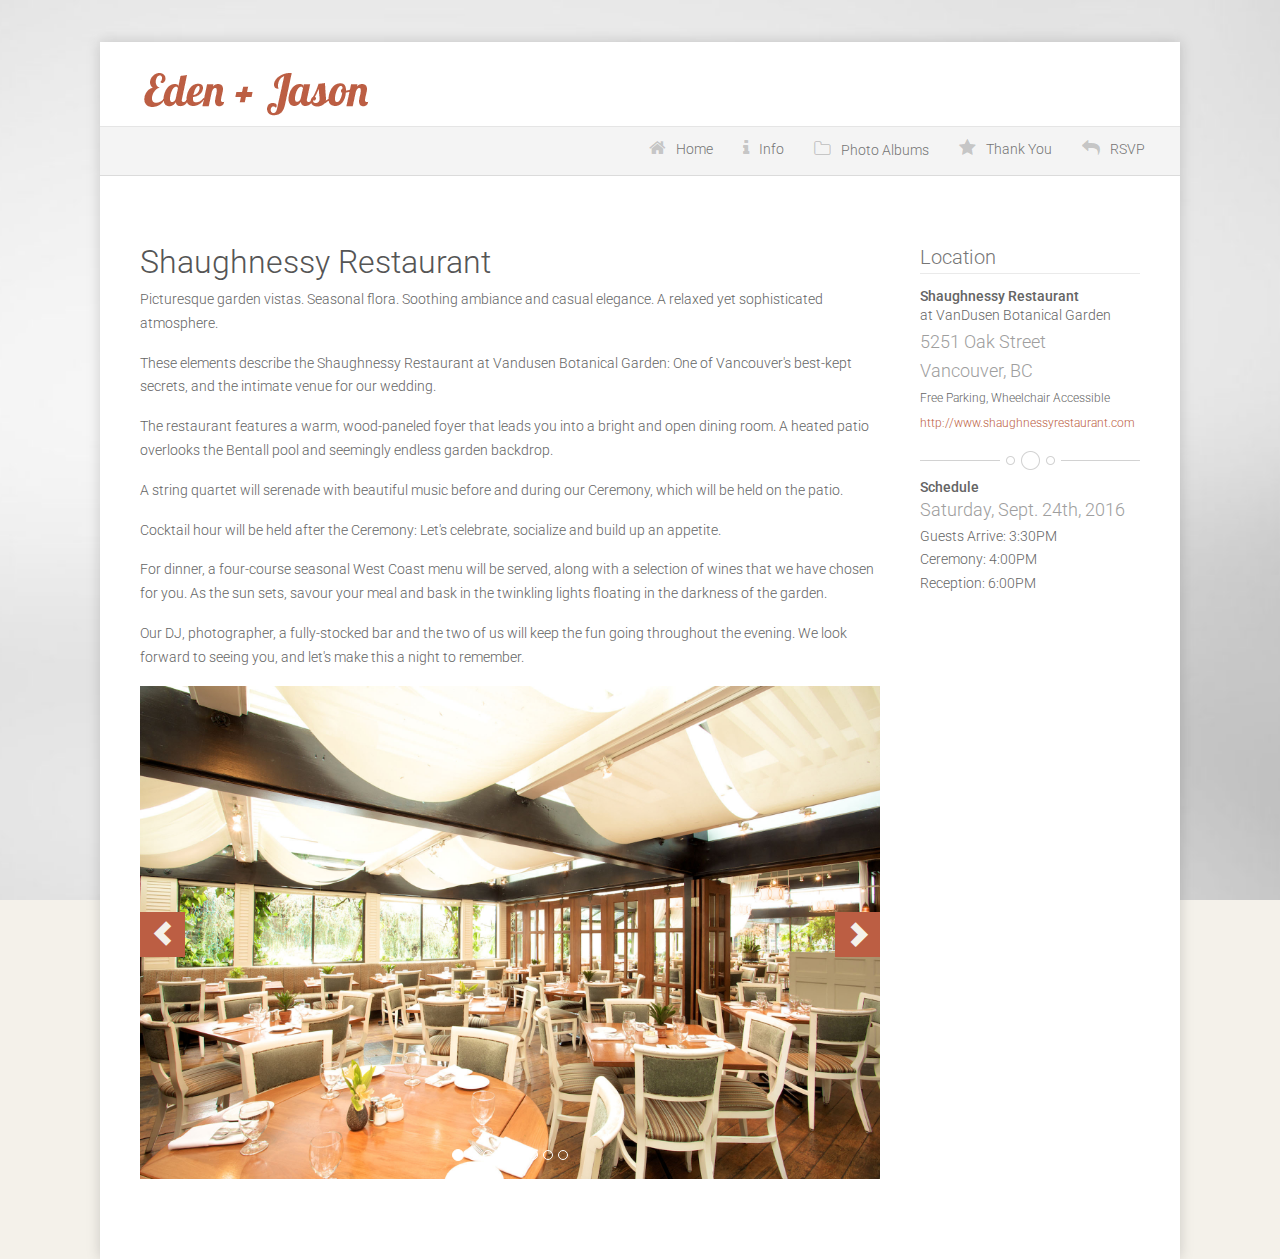
==== info.html @ ebd7670d "fix info slide" ====
<!-- === BEGIN HEADER === -->
<!DOCTYPE html>
<!--[if IE 8]> <html lang="en" class="ie8"> <![endif]-->
<!--[if IE 9]> <html lang="en" class="ie9"> <![endif]-->
<!--[if !IE]><!-->
<html lang="en">
    <!--<![endif]-->
    <head>
        <!-- Title -->
        <title>Eden & Jason's Wedding</title>
        <!-- Meta -->
        <meta http-equiv="content-type" content="text/html; charset=utf-8" />
        <meta name="description" content="">
        <meta name="author" content="">
        <meta name="viewport" content="width=device-width, initial-scale=1, maximum-scale=1" />
        <!-- Favicon -->
        <link href="favicon.ico" rel="shortcut icon">
        <!-- Bootstrap Core CSS -->
        <link rel="stylesheet" href="assets/css/bootstrap.css" rel="stylesheet">
        <!-- Template CSS -->
        <link rel="stylesheet" href="assets/css/animate.css" rel="stylesheet">
        <link rel="stylesheet" href="assets/css/font-awesome.css" rel="stylesheet">
        <link rel="stylesheet" href="assets/css/nexus.css" rel="stylesheet">
        <link rel="stylesheet" href="assets/css/responsive.css" rel="stylesheet">
        <link rel="stylesheet" href="assets/css/custom.css" rel="stylesheet">
        <!-- Google Fonts-->
        <link href="http://fonts.googleapis.com/css?family=Roboto:400,300" rel="stylesheet" type="text/css">
        <link href="http://fonts.googleapis.com/css?family=Open+Sans:400,300" rel="stylesheet" type="text/css">
        <!-- w3 style for info slides -->
        <link rel="stylesheet" href="http://www.w3schools.com/lib/w3.css">
    </head>
    <body>
        <div id="body_bg">
            <div id="pre_header" class="container">
                <div class="row margin-top-10 visible-lg">                    
                </div>
            </div>
            <div class="primary-container-group">
                <!-- Background -->
                <div class="primary-container-background">
                    <div class="primary-container"></div>
                    <div class="clearfix"></div>
                </div>
                <!--End Background -->
                <div class="primary-container">
                    <div id="header" class="container">
                        <div class="row">
                            <!-- Logo -->
                            <div class="logo">
                                <a href="index.html" title="">
                                    <img src="assets/img/logo.png" alt="Logo" />
                                </a>
                            </div>
                            <!-- End Logo -->
                        </div>
                    </div>
                    <!-- Top Menu -->
                    <div id="hornav" class="container no-padding">
                        <div class="row">
                            <div class="col-md-12 no-padding">
                                <div class="pull-right visible-lg">
                                    <ul id="hornavmenu" class="nav navbar-nav">
                                        <li>
                                            <a href="index.html" class="fa-home">Home</a>
                                        </li>
                                        <li>
                                            <a href="info.html" class="fa-info">Info</a>                                            
                                        </li>                                        
                                        <li class="parent">
                                            <span class="fa-folder-o">Photo Albums</span>
                                            <ul>
                                                <li>
                                                    <a href="paris.html">Paris</a>
                                                </li>
                                                <li>
                                                    <a href="porto.html">Porteau Cove</a>
                                                </li>
                                            </ul>                                 
                                        <li> 
                                        <li>
                                            <a href="thankyou.html" class="fa-star">Thank You</a>
                                        </li>
                                        <li>
                                            <a href="#" class="fa-mail-reply">RSVP</a>
                                        </li>
                                    </ul>
                                </div>
                            </div>
                        </div>
                    </div>
                    <!-- End Top Menu -->
                    <!-- === END HEADER === -->
            <!-- === BEGIN FOOTER === -->
            <div id="base">
                <div class="container padding-vert-30 margin-top-40">
                    <div class="row">
                        <!-- Main Text -->
                        <div class="col-md-9">
                            <h2>Shaughnessy Restaurant</h2>
                            <p>Picturesque garden vistas. Seasonal flora. Soothing ambiance and casual elegance. A relaxed yet sophisticated atmosphere.</p>
                            <p>These elements describe the Shaughnessy Restaurant at Vandusen Botanical Garden: One of Vancouver's best-kept secrets, and the intimate venue for our wedding.</p>
                            <p>The restaurant features a warm, wood-paneled foyer that leads you into a bright and open dining room. A heated patio overlooks the Bentall pool and seemingly endless garden backdrop.</p>
                            <p>A string quartet will serenade with beautiful music before and during our Ceremony, which will be held on the patio.</p>
                            <p>Cocktail hour will be held after the Ceremony: Let's celebrate, socialize and build up an appetite.</p>
                            <p>For dinner, a four-course seasonal West Coast menu will be served, along with a selection of wines that we have chosen for you. As the sun sets, savour your meal and bask in the twinkling lights floating in the darkness of the garden.</p>
                            <p>Our DJ, photographer, a fully-stocked bar and the two of us will keep the fun going throughout the evening. We look forward to seeing you, and let's make this a night to remember.</p>
                            <div id="carousel-example" class="carousel slide" data-ride="carousel">
                                    <!-- Carousel Indicators -->
                                    <ol class="carousel-indicators">
                                        <li data-target="#carousel-example" data-slide-to="0" class="active"></li>
                                        <li data-target="#carousel-example" data-slide-to="1"></li>
                                        <li data-target="#carousel-example" data-slide-to="2"></li>
                                        <li data-target="#carousel-example" data-slide-to="3"></li>
                                        <li data-target="#carousel-example" data-slide-to="4"></li>
                                        <li data-target="#carousel-example" data-slide-to="5"></li>
                                        <li data-target="#carousel-example" data-slide-to="6"></li>
                                        <li data-target="#carousel-example" data-slide-to="7"></li>
                                    </ol>
                                    <div class="clearfix"></div>
                                    <!-- End Carousel Indicators -->
                                    <!-- Carousel Images -->
                                    <div class="carousel-inner">
                                        <div class="item active">
                                            <img src="assets/img/info/info1.jpg">
                                        </div>
                                        <div class="item">
                                            <img src="assets/img/info/info2.jpg">
                                        </div>
                                        <div class="item">
                                            <img src="assets/img/info/info3.jpg">
                                        </div>
                                        <div class="item">
                                            <img src="assets/img/info/info4.jpg">
                                        </div>
                                        <div class="item">
                                            <img src="assets/img/info/info5.jpg">
                                        </div>
                                        <div class="item">
                                            <img src="assets/img/info/info6.jpg">
                                        </div>
                                        <div class="item">
                                            <img src="assets/img/info/info7.jpg">
                                        </div>
                                        <div class="item">
                                            <img src="assets/img/info/info8.jpg">
                                        </div>
                                    <!-- End Carousel Images -->
                                    </div>
                                    <!-- Carousel Controls -->
                                    <a class="left carousel-control" href="#carousel-example" data-slide="prev">
                                        <span class="glyphicon glyphicon-chevron-left"></span>
                                    </a>
                                    <a class="right carousel-control" href="#carousel-example" data-slide="next">
                                        <span class="glyphicon glyphicon-chevron-right"></span>
                                    </a>
                                    <!-- End Carousel Controls -->
                                </div>
                                <!-- End Carousel Slideshow -->                                                                                 
                        </div>
                        <!-- End Main Text -->
                        <!-- Side Column -->
                        <div class="col-md-3">
                            <h3 class="title">Location</h3>
                            <h6 style="margin: 0;">Shaughnessy Restaurant</h6>at VanDusen Botanical Garden
                            <h4 style="margin: 0;">5251 Oak Street<br>Vancouver, BC</h4>
                            <p>
                                <small>Free Parking, Wheelchair Accessible<br><a href="http://www.shaughnessyrestaurant.com">http://www.shaughnessyrestaurant.com</a></small>
                            </p>
                            <hr>
                            <h6 style="margin: 0;">Schedule</h6>
                            <h4 style="margin: 0;">Saturday, Sept. 24th, 2016</h4>
                            <p>
                                Guests Arrive: 3:30PM<BR>Ceremony: 4:00PM<BR>Reception: 6:00PM
                            </p>                                 
                        </div>
                        <!-- End Side Column -->
                        <div class="clearfix"></div>
                    </div>
                </div>
            </div>
            <!-- Footer Menu -->
            <div id="footer">
                <div class="container">
                </div>
            </div>
            <!-- End Footer Menu -->
            <!-- JS -->
            <script type="text/javascript" src="assets/js/jquery.min.js" type="text/javascript"></script>
            <script type="text/javascript" src="assets/js/bootstrap.min.js" type="text/javascript"></script>
            <script type="text/javascript" src="assets/js/scripts.js"></script>
            <!-- Isotope - Portfolio Sorting -->
            <script type="text/javascript" src="assets/js/jquery.isotope.js" type="text/javascript"></script>
            <!-- Mobile Menu - Slicknav -->
            <script type="text/javascript" src="assets/js/jquery.slicknav.js" type="text/javascript"></script>
            <!-- Animate on Scroll-->
            <script type="text/javascript" src="assets/js/jquery.visible.js" charset="utf-8"></script>
            <!-- Sticky Div -->
            <script type="text/javascript" src="assets/js/jquery.sticky.js" charset="utf-8"></script>
            <!-- Slimbox2-->
            <script type="text/javascript" src="assets/js/slimbox2.js" charset="utf-8"></script>
            <!-- Modernizr -->
            <script src="assets/js/modernizr.custom.js" type="text/javascript"></script>
            <!-- End JS -->
    </body>
</html>
<!-- === END FOOTER === -->
---- assets/css/nexus.css ----
/**
* @template:  Virtuoso

TABLE OF CONTENTS

	- Basic
	- Header
	- Footer
	- Miscellaneous
	- Utility Classes
	- Typography
	- Top Menu - Hornav
	- Sidebar Menu
	- Mobile Menu
	- Blockquotes
	- Font Awesome
	- Glyphicons
	- Portfolio
	- Testimonials
	- Accordions
	- Tabs
	- Progress Bars 
	- Panels
	- Social Icons
	- Carousel
	- Thumbs Gallery
	- Blog
	- Pages

*/
/*-----------------------------------------------------------------------------------*/
/* Basic */
/*-----------------------------------------------------------------------------------*/
html {
  overflow-y: scroll;
}
body {
  line-height: 1.7em;
  font-family: Roboto;
  font-size: 14px;
  font-weight: 300;
  background-color: #9e4f38;
  background-color: #F4F1EA;
  color: #656565;
}
#body_bg {
  background-attachment: fixed;
  background-clip: border-box;
  background-color: rgba(0, 0, 0, 0);
  background-image: url("../img/sample_bg.jpg");
  background-origin: padding-box;
  background-position: 50% 0;
  background-repeat: no-repeat;
  background-size: cover !important;
  position: relative;
}
.primary-container-background .primary-container {
  width: 1080px;
}
.container {
  max-width: 1080px;
  padding-left: 40px;
  padding-right: 40px;
  width: 100%;
}
.container.no-padding {
  padding-left: 20px !important;
  padding-right: 20px !important;
}
.primary-container-background .primary-container {
  background: #ffffff;
  height: 100%;
  position: relative;
  margin: 0 auto;
  -moz-box-shadow: 0 0 13px rgba(0, 0, 0, 0.17);
  -webkit-box-shadow: 0 0 13px rgba(0, 0, 0, 0.17);
  box-shadow: 0 0 13px rgba(0, 0, 0, 0.17);
}
.primary-container-background {
  height: 100%;
  position: absolute;
  width: 100%;
}
.primary-container {
  position: relative;
  height: 100%;
}
.primary-container-group {
  position: relative;
}
#container_hornav {
  position: relative;
  top: 0px;
}
#container_slideshow {
  overflow: hidden;
  z-index: 0;
}
#container_spacer1 {
  height: 60px;
}
#container_spacer3 {
  height: 40px;
}
.is-sticky #header,
.is-sticky #hornav {
  left: 50%;
  margin-left: -540px;
  z-index: 20;
}
.is-sticky #header {
  z-index: 21;
}
.is-sticky ul.social-icons {
  margin-top: 29px;
}
/*-----------------------------------------------------------------------------------*/
/* Header */
/*-----------------------------------------------------------------------------------*/
#pre_header {
  height: 42px;
  color: rgba(0, 0, 0, 0.3);
  font-size: 0.8em;
}
#header {
  position: relative;
  height: 125px;
}
#header.container {
  background-color: #ffffff;
  border-bottom: 1px solid rgba(0, 0, 0, 0.1);
  height: 85px;
  position: relative;
}
/* Logo */
.logo {
  position: absolute;
}
.logo a {
  left: 15px;
  top: 30px;
  display: block;
  position: relative;
  z-index: 20;
}
p.site-slogan {
  color: #b1a5bd;
  font-size: 11px;
  letter-spacing: 8px;
  margin: 0;
  padding: 0;
  right: 15px;
  text-align: right;
  top: 68px;
  position: absolute;
  z-index: 20;
  white-space: nowrap;
}
#hornav {
  background-color: #f4f4f4;
  border-bottom: 1px solid rgba(0, 0, 0, 0.1);
  height: 49px;
}
/*-----------------------------------------------------------------------------------*/
/* Footer */
/*-----------------------------------------------------------------------------------*/
#base {
  overflow: hidden;
}
#base .container {
  background-color: #ffffff;
}
#base li a {
  text-shadow: none;
}
#base h3 {
  text-shadow: none;
  opacity: 0.8;
}
/* Footer Menu */
#footer {
  color: #444;
  color: rgba(0, 0, 0, 0.5);
  padding-top: 25px;
  padding-bottom: 25px;
}
#footermenu ul {
  margin: 0;
}
#footermenu ul li {
  border-right: 1px solid rgba(0, 0, 0, 0.1);
  padding-left: 10px;
  padding-right: 10px;
}
#footermenu ul li:last-child {
  border: none;
}
#footermenu ul li a {
  color: #444;
  color: rgba(0, 0, 0, 0.6);
  font-size: 14px;
}
#footermenu ul li a:hover {
  color: #ffffff;
}
/* Copyright */
#copyright p {
  padding: 0;
  margin: 0;
}
/*-----------------------------------------------------------------------------------*/
/* Miscellaneous */
/*-----------------------------------------------------------------------------------*/
.visible {
  opacity: 1 !important;
}
.animatebox {
  background: #cccccc;
  background: rgba(0, 0, 0, 0.05);
  border: 1px solid #dddddd;
  border: 1px solid rgba(0, 0, 0, 0.2);
  box-shadow: 1px 1px 5px rgba(0, 0, 0, 0.2);
  font-size: 22px;
  font-weight: 300;
  margin: 30px auto 60px;
  padding: 80px 0;
  text-align: center;
  max-width: 500px;
  width: 100%;
  color: #888 !important;
}
h1.logo-text a {
  display: inline;
}
.logo a {
  display: inline !important;
  width: auto !important;
}
/*-----------------------------------------------------------------------------------*/
/* Utility Classes */
/*-----------------------------------------------------------------------------------*/
.color-default {
  color: #555555;
}
.color-default[class^="fa-"]:before,
.color-default[class*=" fa-"]:before {
  color: #555555;
}
.color-gray {
  color: #555555;
}
.color-gray[class^="fa-"]:before,
.color-gray[class*=" fa-"]:before {
  color: #555555;
}
.color-gray-light {
  color: #b3b3b3;
}
.color-gray-light[class^="fa-"]:before,
.color-gray-light[class*=" fa-"]:before {
  color: #b3b3b3;
}
.color-gray-lighter {
  color: #ebebeb;
}
.color-gray-lighter[class^="fa-"]:before,
.color-gray-lighter[class*=" fa-"]:before {
  color: #ebebeb;
}
.color-primary {
  color: #bc5e43;
}
.color-primary[class^="fa-"]:before,
.color-primary[class*=" fa-"]:before {
  color: #bc5e43;
}
.color-red {
  color: #8b2626;
}
.color-red[class^="fa-"]:before,
.color-red[class*=" fa-"]:before {
  color: #8b2626;
}
.color-blue {
  color: #43668c;
}
.color-blue[class^="fa-"]:before,
.color-blue[class*=" fa-"]:before {
  color: #43668c;
}
.color-green {
  color: #649f2b;
}
.color-green[class^="fa-"]:before,
.color-green[class*=" fa-"]:before {
  color: #649f2b;
}
.color-aqua {
  color: #86b998;
}
.color-aqua[class^="fa-"]:before,
.color-aqua[class*=" fa-"]:before {
  color: #86b998;
}
.color-yellow {
  color: #d0b426;
}
.color-yellow[class^="fa-"]:before,
.color-yellow[class*=" fa-"]:before {
  color: #d0b426;
}
.color-brown {
  color: #6f6f55;
}
.color-brown[class^="fa-"]:before,
.color-brown[class*=" fa-"]:before {
  color: #6f6f55;
}
.color-violet {
  color: #8270a4;
}
.color-violet[class^="fa-"]:before,
.color-violet[class*=" fa-"]:before {
  color: #8270a4;
}
.color-orange {
  color: #ae6926;
}
.color-orange[class^="fa-"]:before,
.color-orange[class*=" fa-"]:before {
  color: #ae6926;
}
.padding-horiz-10 {
  padding-left: 10px;
  padding-right: 10px;
}
.padding-horiz-20 {
  padding-left: 20px;
  padding-right: 20px;
}
.padding-horiz-30 {
  padding-left: 30px;
  padding-right: 30px;
}
.padding-horiz-40 {
  padding-left: 40px;
  padding-right: 40px;
}
.padding-horiz-50 {
  padding-left: 50px;
  padding-right: 50px;
}
.padding-horiz-60 {
  padding-left: 60px;
  padding-right: 60px;
}
.padding-vert-10 {
  padding-top: 10px;
  padding-bottom: 10px;
}
.padding-vert-20 {
  padding-top: 20px;
  padding-bottom: 20px;
}
.padding-vert-30 {
  padding-top: 30px;
  padding-bottom: 30px;
}
.padding-vert-40 {
  padding-top: 40px;
  padding-bottom: 40px;
}
.padding-vert-50 {
  padding-top: 50px;
  padding-bottom: 50px;
}
.padding-vert-60 {
  padding-top: 60px;
  padding-bottom: 60px;
}
.margin-horiz-10 {
  margin-left: 10px;
  margin-right: 10px;
}
.margin-horiz-20 {
  margin-left: 20px;
  margin-right: 20px;
}
.margin-horiz-30 {
  margin-left: 30px;
  margin-right: 30px;
}
.margin-horiz-40 {
  margin-left: 40px;
  margin-right: 40px;
}
.margin-horiz-50 {
  margin-left: 50px;
  margin-right: 50px;
}
.margin-horiz-60 {
  margin-left: 60px;
  margin-right: 60px;
}
.margin-vert-10 {
  margin-top: 10px;
  margin-bottom: 10px;
}
.margin-vert-20 {
  margin-top: 20px;
  margin-bottom: 20px;
}
.margin-vert-30 {
  margin-top: 30px;
  margin-bottom: 30px;
}
.margin-vert-40 {
  margin-top: 40px;
  margin-bottom: 40px;
}
.margin-vert-50 {
  margin-top: 50px;
  margin-bottom: 50px;
}
.margin-vert-60 {
  margin-top: 60px;
  margin-bottom: 60px;
}
.no-padding {
  padding: 0 !important;
}
.no-margin {
  margin: 0 !important;
}
.margin-top-0 {
  margin-top: 0;
}
.margin-top-5 {
  margin-top: 5px;
}
.margin-top-10 {
  margin-top: 10px;
}
.margin-top-15 {
  margin-top: 15px;
}
.margin-top-20 {
  margin-top: 20px;
}
.margin-top-30 {
  margin-top: 30px;
}
.margin-top-40 {
  margin-top: 40px;
}
.margin-top-50 {
  margin-top: 50px;
}
.margin-top-60 {
  margin-top: 60px;
}
.margin-bottom-0 {
  margin-bottom: 0;
}
.margin-bottom-5 {
  margin-bottom: 5px;
}
.margin-bottom-10 {
  margin-bottom: 10px;
}
.margin-bottom-15 {
  margin-bottom: 15px;
}
.margin-bottom-20 {
  margin-bottom: 20px;
}
.margin-bottom-30 {
  margin-bottom: 30px;
}
.margin-bottom-40 {
  margin-bottom: 40px;
}
.margin-bottom-50 {
  margin-bottom: 50px;
}
.margin-bottom-60 {
  margin-bottom: 60px;
}
.padding-top-0 {
  padding-top: 0;
}
.padding-top-5 {
  padding-top: 5px;
}
.padding-top-10 {
  padding-top: 10px;
}
.padding-top-15 {
  padding-top: 15px;
}
.padding-top-20 {
  padding-top: 20px;
}
.padding-top-30 {
  padding-top: 30px;
}
.padding-top-40 {
  padding-top: 40px;
}
.padding-top-50 {
  padding-top: 50px;
}
.padding-top-60 {
  padding-top: 60px;
}
.padding-bottom-0 {
  padding-bottom: 0;
}
.padding-bottom-5 {
  padding-bottom: 5px;
}
.padding-bottom-10 {
  padding-bottom: 10px;
}
.padding-bottom-15 {
  padding-bottom: 15px;
}
.padding-bottom-20 {
  padding-bottom: 20px;
}
.padding-bottom-30 {
  padding-bottom: 30px;
}
.padding-bottom-40 {
  padding-bottom: 40px;
}
.padding-bottom-50 {
  padding-bottom: 50px;
}
.padding-bottom-60 {
  padding-bottom: 60px;
}
.row-no-margin {
  margin-left: -40px;
  margin-right: -40px;
}
/* Background Colors */
.background-gray-darker {
  background-color: #222222;
}
.background-gray-dark {
  background-color: #333333;
}
.background-gray {
  background-color: #555555;
}
.background-gray-light {
  background-color: #b3b3b3;
}
.background-gray-lighter {
  background-color: #ebebeb;
}
/* Button Colors */
.btn {
  border-radius: 0px;
}
.btn-default {
  background-color: rgba(0, 0, 0, 0.043);
  border: 1px solid rgba(0, 0, 0, 0.15);
  border-radius: 0px;
  box-shadow: 0 0 5px 0 rgba(0, 0, 0, 0.05) inset;
  margin: 0;
}
.btn-green {
  background-color: #658538 !important;
  background-repeat: repeat-x;
  filter: progid:DXImageTransform.Microsoft.gradient(startColorstr="#759a40", endColorstr="#648537");
  background-image: -khtml-gradient(linear, left top, left bottom, from(#759a40), to(#648537));
  background-image: -moz-linear-gradient(top, #759a40, #648537);
  background-image: -ms-linear-gradient(top, #759a40, #648537);
  background-image: -webkit-gradient(linear, left top, left bottom, color-stop(0%, #759a40), color-stop(100%, #648537));
  background-image: -webkit-linear-gradient(top, #759a40, #648537);
  background-image: -o-linear-gradient(top, #759a40, #648537);
  background-image: linear-gradient(#759a40, #648537);
  border-color: #648537 #648537 #618035;
  color: #fff !important;
  text-shadow: 0 -1px 0 rgba(0, 0, 0, 0.09);
  -webkit-font-smoothing: antialiased;
}
.btn-bronze {
  background-color: #856f38 !important;
  background-repeat: repeat-x;
  filter: progid:DXImageTransform.Microsoft.gradient(startColorstr="#9a8140", endColorstr="#856f37");
  background-image: -khtml-gradient(linear, left top, left bottom, from(#9a8140), to(#856f37));
  background-image: -moz-linear-gradient(top, #9a8140, #856f37);
  background-image: -ms-linear-gradient(top, #9a8140, #856f37);
  background-image: -webkit-gradient(linear, left top, left bottom, color-stop(0%, #9a8140), color-stop(100%, #856f37));
  background-image: -webkit-linear-gradient(top, #9a8140, #856f37);
  background-image: -o-linear-gradient(top, #9a8140, #856f37);
  background-image: linear-gradient(#9a8140, #856f37);
  border-color: #856f37 #856f37 #806b35;
  color: #fff !important;
  text-shadow: 0 -1px 0 rgba(0, 0, 0, 0.09);
  -webkit-font-smoothing: antialiased;
}
.btn-red {
  background-color: #853838 !important;
  background-repeat: repeat-x;
  filter: progid:DXImageTransform.Microsoft.gradient(startColorstr="#9a4040", endColorstr="#853737");
  background-image: -khtml-gradient(linear, left top, left bottom, from(#9a4040), to(#853737));
  background-image: -moz-linear-gradient(top, #9a4040, #853737);
  background-image: -ms-linear-gradient(top, #9a4040, #853737);
  background-image: -webkit-gradient(linear, left top, left bottom, color-stop(0%, #9a4040), color-stop(100%, #853737));
  background-image: -webkit-linear-gradient(top, #9a4040, #853737);
  background-image: -o-linear-gradient(top, #9a4040, #853737);
  background-image: linear-gradient(#9a4040, #853737);
  border-color: #853737 #853737 #803535;
  color: #fff !important;
  text-shadow: 0 -1px 0 rgba(0, 0, 0, 0.09);
  -webkit-font-smoothing: antialiased;
}
.btn-violet {
  background-color: #813885 !important;
  background-repeat: repeat-x;
  filter: progid:DXImageTransform.Microsoft.gradient(startColorstr="#96409a", endColorstr="#813785");
  background-image: -khtml-gradient(linear, left top, left bottom, from(#96409a), to(#813785));
  background-image: -moz-linear-gradient(top, #96409a, #813785);
  background-image: -ms-linear-gradient(top, #96409a, #813785);
  background-image: -webkit-gradient(linear, left top, left bottom, color-stop(0%, #96409a), color-stop(100%, #813785));
  background-image: -webkit-linear-gradient(top, #96409a, #813785);
  background-image: -o-linear-gradient(top, #96409a, #813785);
  background-image: linear-gradient(#96409a, #813785);
  border-color: #813785 #813785 #7c3580;
  color: #fff !important;
  text-shadow: 0 -1px 0 rgba(0, 0, 0, 0.09);
  -webkit-font-smoothing: antialiased;
}
.btn-blue {
  background-color: #386685 !important;
  background-repeat: repeat-x;
  filter: progid:DXImageTransform.Microsoft.gradient(startColorstr="#40769a", endColorstr="#376685");
  background-image: -khtml-gradient(linear, left top, left bottom, from(#40769a), to(#376685));
  background-image: -moz-linear-gradient(top, #40769a, #376685);
  background-image: -ms-linear-gradient(top, #40769a, #376685);
  background-image: -webkit-gradient(linear, left top, left bottom, color-stop(0%, #40769a), color-stop(100%, #376685));
  background-image: -webkit-linear-gradient(top, #40769a, #376685);
  background-image: -o-linear-gradient(top, #40769a, #376685);
  background-image: linear-gradient(#40769a, #376685);
  border-color: #376685 #376685 #356280;
  color: #fff !important;
  text-shadow: 0 -1px 0 rgba(0, 0, 0, 0.09);
  -webkit-font-smoothing: antialiased;
}
.btn-aqua {
  background-color: #388582 !important;
  background-repeat: repeat-x;
  filter: progid:DXImageTransform.Microsoft.gradient(startColorstr="#409a97", endColorstr="#378582");
  background-image: -khtml-gradient(linear, left top, left bottom, from(#409a97), to(#378582));
  background-image: -moz-linear-gradient(top, #409a97, #378582);
  background-image: -ms-linear-gradient(top, #409a97, #378582);
  background-image: -webkit-gradient(linear, left top, left bottom, color-stop(0%, #409a97), color-stop(100%, #378582));
  background-image: -webkit-linear-gradient(top, #409a97, #378582);
  background-image: -o-linear-gradient(top, #409a97, #378582);
  background-image: linear-gradient(#409a97, #378582);
  border-color: #378582 #378582 #35807d;
  color: #fff !important;
  text-shadow: 0 -1px 0 rgba(0, 0, 0, 0.09);
  -webkit-font-smoothing: antialiased;
}
/*-----------------------------------------------------------------------------------*/
/* Top Menu - Hornav */
/*-----------------------------------------------------------------------------------*/
#hornav {
  position: relative;
  padding-top: 0px;
  padding-right: 0px;
}
#hornav ul {
  padding: 0 10px 0;
}
#hornav ul > li {
  margin: 0px 5px;
}
#hornav ul > li > a,
#hornav ul > li > span {
  color: #747474;
  font-family: 'Roboto', sans-serif;
  font-size: 14px;
  font-weight: 300;
  letter-spacing: 0;
  margin: 0;
  padding: 12px 10px 12px;
  border-radius: 0px;
  display: block;
}
#hornav ul > li > a:hover,
#hornav ul > li > span:hover,
#hornav ul > li > a:active,
#hornav ul > li > span:active,
#hornav ul > li > a.current,
#hornav ul > li > span.current {
  background: none;
}
/* Dropdown Menu */
#hornav ul ul {
  background: #f2f2f2;
  border-radius: 5px;
  border: 1px solid #dddddd;
  position: relative;
  -webkit-box-shadow: 0 0 4px rgba(0, 0, 0, 0.2);
  -moz-box-shadow: 0 0 4px rgba(0, 0, 0, 0.2);
  -ms-box-shadow: 0 0 4px rgba(0, 0, 0, 0.2);
  -o-box-shadow: 0 0 4px rgba(0, 0, 0, 0.2);
  box-shadow: 0 0 4px rgba(0, 0, 0, 0.2);
  display: block;
  list-style: none;
  margin: 0px;
  padding: 5px 0 !important;
  min-width: 200px;
  z-index: 20;
}
#hornav ul ul li {
  min-height: 22px;
  float: none;
  position: relative;
  margin: 0;
}
#hornav ul ul li a,
#hornav ul ul li span {
  background-color: transparent;
  box-shadow: none;
  display: block;
  padding: 6px 15px;
  color: #555555 !important;
  text-transform: none;
  border-top: 1px solid rgba(0, 0, 0, 0.05);
}
#hornav ul ul:before {
  background: transparent url('../img/menu_arrow.png') no-repeat 0 0;
  content: "";
  display: block;
  height: 10px;
  left: 26px;
  position: absolute;
  top: -10px;
  width: 14px;
}
#hornav ul ul li:first-child a {
  border: none;
}
#hornav ul ul li a:active,
#hornav ul ul li a:focus,
#hornav ul ul li a:hover {
  text-decoration: none;
  background-color: rgba(0, 0, 0, 0.05);
}
#hornav ul ul li:hover a {
  text-decoration: none;
}
#hornav ul ul ul:before {
  display: none;
}
#hornav li ul,
#hornav li ul li ul {
  position: absolute;
  height: auto;
  min-width: 200px;
  opacity: 0;
  visibility: hidden;
  transition: all 240ms linear;
  -o-transition: all 240ms linear;
  -ms-transition: all 240ms linear;
  -moz-transition: all 240ms linear;
  -webkit-transition: all 240ms linear;
  top: 70px;
  z-index: 1000;
}
#hornav li:hover > ul,
#hornav li ul li:hover > ul {
  display: block;
  opacity: 1;
  visibility: visible;
  top: 50px;
}
#hornav li ul li ul {
  left: 220px;
  top: 0;
}
#hornav li ul li:hover > ul {
  top: 0px;
  left: 200px;
}
#hornav ul ul .parent:after {
  top: 10px;
  right: 15px;
  color: #777;
  font-size: 14px;
  content: "\f105";
  position: absolute;
  font-weight: normal;
  display: inline-block;
  font-family: FontAwesome;
}
/*-----------------------------------------------------------------------------------*/
/* Sidebar Menu */
/*-----------------------------------------------------------------------------------*/
.sidebar-nav {
  border-radius: 5px;
  border: 1px solid rgba(0, 0, 0, 0.1);
}
.sidebar-nav li {
  padding: 0;
  /*Sidebar Sub Navigation*/
}
.sidebar-nav li a {
  background: #f4f4f4;
  border-bottom: 1px solid #d8d8d8;
  display: block;
  padding: 10px 20px;
  outline: none;
  color: #bc5e43;
  font-size: 16px;
  font-weight: 300;
}
.sidebar-nav li a:hover {
  text-decoration: none;
}
.sidebar-nav li ul {
  background: #fff;
  padding: 0;
  margin: 0;
  list-style: none;
}
.sidebar-nav li ul a {
  background: #fff;
  color: #555555;
  font-size: 12px;
  border-bottom: solid 1px #d8d8d8;
  padding: 5px 23px;
}
.sidebar-nav ul li:hover a,
.sidebar-nav ul li.active a {
  color: #bc5e43;
}
.sidebar-nav > li:last-child a {
  border: none;
}
/*Sidebar Badges*/
.list-group-item li > .badge {
  float: right;
}
.sidebar-nav span.badge {
  margin-top: 8px;
  margin-right: 10px;
}
.sidebar-nav .list-toggle > span.badge {
  margin-right: 25px;
}
.sidebar-nav ul li span.badge {
  margin-top: 0px;
  font-size: 10px;
  padding: 3px 5px;
  margin-right: 20px;
  border-radius: 0 0 5px 5px;
  background: #c97e69;
}
/*Sidebar List Toggle*/
.list-toggle:after {
  top: 10px;
  right: 20px;
  color: #777;
  font-size: 14px;
  content: "\f105";
  position: absolute;
  font-weight: normal;
  display: inline-block;
  font-family: FontAwesome;
}
.list-toggle.active:after {
  color: #fff;
  content: "\f107";
}
/* Make Font Awesome icons fixed width */
.sidebar-nav li [class^="fa"],
.sidebar-nav li [class*=" fa"] {
  width: 1.25em;
  left: -2px;
  margin-right: 2px;
  text-align: center;
  position: relative;
  display: inline-block;
}
.sidebar-nav li [class^="fa"].fa-lg,
.sidebar-nav li [class*=" fa"].fa-lg {
  /* increased font size for fa-lg */
  width: 1.5625em;
}
/*-----------------------------------------------------------------------------------*/
/* Mobile Menu */
/*-----------------------------------------------------------------------------------*/
.slicknav_btn {
  position: relative;
  display: block;
  vertical-align: middle;
  float: right;
  padding: 0.5em 0.7em;
  line-height: 1.125em;
  cursor: pointer;
}
.slicknav_menu .slicknav_menutxt {
  display: block;
  line-height: 1.188em;
  float: left;
}
.slicknav_menu .slicknav_icon {
  float: left;
  margin: 0.188em 0 0 0.438em;
}
.slicknav_menu .slicknav_no-text {
  margin: 0;
}
.slicknav_menu .slicknav_icon-bar {
  font-size: 18px;
  display: block;
  width: 1.125em;
  height: 0.125em;
  -webkit-border-radius: 1px;
  -moz-border-radius: 1px;
  border-radius: 1px;
  -webkit-box-shadow: 0 1px 0 rgba(0, 0, 0, 0.25);
  -moz-box-shadow: 0 1px 0 rgba(0, 0, 0, 0.25);
  box-shadow: 0 1px 0 rgba(0, 0, 0, 0.25);
}
.slicknav_btn .slicknav_icon-bar + .slicknav_icon-bar {
  margin-top: 0.188em;
}
.slicknav_nav {
  clear: both;
}
.slicknav_nav ul,
.slicknav_nav li {
  display: block;
}
.slicknav_nav .slicknav_arrow {
  font-size: 0.8em;
  margin: 0 0 0 0.4em;
}
.slicknav_nav .slicknav_item {
  display: block;
  cursor: pointer;
}
.slicknav_nav a {
  display: block;
}
.slicknav_nav .slicknav_item a {
  display: inline;
}
.slicknav_menu:before,
.slicknav_menu:after {
  content: " ";
  display: table;
}
.slicknav_menu:after {
  clear: both;
}
/* IE6/7 support */
.slicknav_menu {
  *zoom: 1;
}
/* 
    User Default Style
    Change the following styles to modify the appearance of the menu.
*/
.slicknav_menu {
  font-size: 18px;
}
/* Button */
.slicknav_btn {
  margin: 5px 5px 6px;
  text-decoration: none;
  -webkit-border-radius: 4px;
  -moz-border-radius: 4px;
  border-radius: 4px;
  background-color: rgba(0, 0, 0, 0.4);
}
/* Button Text */
.slicknav_menu .slicknav_menutxt {
  color: #FFF;
  font-weight: bold;
}
/* Button Lines */
.slicknav_menu .slicknav_icon-bar {
  background-color: #f5f5f5;
}
.slicknav_menu {
  background: #9e4f38;
  padding: 5px;
}
.slicknav_nav {
  color: #fff;
  margin: 0;
  padding: 0;
}
.slicknav_nav,
.slicknav_nav ul {
  list-style: none;
  overflow: hidden;
}
.slicknav_nav .slicknav_item {
  padding: 14px;
  margin: 2px 0px;
}
.slicknav_nav a {
  padding: 14px;
  margin: 2px 0px;
  text-decoration: none;
  color: #fff;
}
.slicknav_nav ul {
  padding: 0;
  margin: 0;
}
.slicknav_nav li {
  background-color: rgba(0, 0, 0, 0.25);
  border-radius: 4px;
  color: #ffffff;
}
.slicknav_nav li li {
  background-color: rgba(255, 255, 255, 0.03);
  text-indent: 10px;
}
.slicknav_nav li li li {
  background-color: rgba(255, 255, 255, 0.03);
  text-indent: 20px;
}
.slicknav_nav li li a {
  color: #ffffff;
}
.slicknav_nav .slicknav_item a {
  padding: 0;
  margin: 0;
}
.slicknav_nav a:hover,
.slicknav_nav .slicknav_item:hover {
  background-color: rgba(0, 0, 0, 0.2) !important;
  color: #ffffff;
}
.slicknav_nav .slicknav_txtnode {
  margin-left: 15px;
}
/*-----------------------------------------------------------------------------------*/
/* Typo */
/*-----------------------------------------------------------------------------------*/
h1 {
  font-size: 2em;
}
h2 {
  font-weight: 300;
  line-height: 1em;
  margin: 0 0 10px;
  color: #555555;
  font-family: 'Roboto', sans-serif;
  font-size: 32px;
}
h3 {
  font-size: 20px;
  font-weight: 300;
  padding: 0;
  font-family: 'Roboto', sans-serif;
  margin: 0;
  color: #555555;
}
h3.title {
  border-bottom: 1px solid rgba(0, 0, 0, 0.1);
  padding-bottom: 5px;
  margin-bottom: 15px;
}
h4 {
  font-size: 18px;
  font-weight: 300;
  color: #9e9e9e;
  margin-bottom: 10px;
  line-height: 1.6;
}
h5 {
  font-size: 1.1em;
}
h6 {
  font-size: 1em;
}
a {
  text-decoration: none;
  color: #bc5e43;
  -webkit-transition: color 0.15s ease-in;
  -moz-transition: color 0.15s ease-in;
  -o-transition: color 0.15s ease-in;
  transition: color 0.15s ease-in;
}
a:hover {
  text-decoration: none;
}
a:focus,
li:focus {
  outline: 0;
}
p {
  margin-bottom: 16px;
}
hr {
  background: url("../img/hr.png") no-repeat scroll 50% 0 transparent;
  border: medium none;
  height: 19px;
  margin: 0px 0 10px;
}
img {
  max-width: 100% ;
}
.icon-list {
  padding-left: 30px;
}
ul.menu {
  list-style: none outside none;
  margin: 0;
  padding: 0;
}
ul.menu a {
  color: #777777;
  display: block;
  font-size: 12px;
  letter-spacing: 0;
  padding: 12px 5px;
  text-decoration: none;
  text-transform: uppercase;
}
ul.menu a:hover {
  color: #444 ;
}
ul.menu li {
  border-bottom: 2px solid rgba(0, 0, 0, 0.06);
}
ul.menu li:last-child {
  border-bottom: none;
}
ul.menu li li a {
  padding: 4px 30px;
  color: #666;
  border: none;
  padding-left: 25px;
  background: none;
}
ul.menu li li a:hover {
  color: #888;
}
ul.menu ul {
  margin-top: -4px;
  padding-bottom: 5px;
  margin-bottom: 0px;
}
.label {
  font-weight: 300;
  font-size: 90%;
}
/*-----------------------------------------------------------------------------------*/
/* Blockquotes */
/*-----------------------------------------------------------------------------------*/
blockquote {
  border: 1px solid #b3b3b3;
  border-left: 10px solid #b3b3b3;
  border-radius: 0px;
  background: #fafafa;
  font-size: 16px;
  margin: 0 0 20px;
  padding: 10px 20px;
}
blockquote.right {
  text-align: right;
  border-width: 1px 10px 1px 1px !important;
}
blockquote.right.primary {
  border-color: #c97e69;
  border-left: 1px solid #c97e69;
  border-right: 10px solid #c97e69;
}
blockquote p {
  margin: 0;
}
blockquote.bg-gray {
  background: #555555;
  border: 1px solid #b3b3b3;
  border-left: 10px solid #b3b3b3;
  color: #ffffff;
}
blockquote.primary {
  border: 1px solid #c97e69;
  border-left: 10px solid #c97e69;
}
blockquote.bg-primary {
  background: #c97e69;
  border: 1px solid #c97e69;
  border-left: 10px solid #c97e69;
  color: #ffffff;
}
/*-----------------------------------------------------------------------------------*/
/* Font Awesome */
/*-----------------------------------------------------------------------------------*/
[class^="fa-"]:before,
[class*=" fa-"]:before {
  font-family: FontAwesome;
  font-style: normal;
  font-weight: normal;
  line-height: 1;
  -webkit-font-smoothing: antialiased;
  -moz-osx-font-smoothing: grayscale;
  padding-right: 10px;
  color: rgba(0, 0, 0, 0.6);
}
/* Joomla Menus */
.menu li [class^="fa-"]:before,
.menu li [class*=" fa-"]:before {
  display: inline-block;
  font-family: FontAwesome;
  font-style: normal;
  font-weight: normal;
  line-height: 1;
  -webkit-font-smoothing: antialiased;
  -moz-osx-font-smoothing: grayscale;
}
.menu li [class^="fa-"]:before,
.menu li [class*=" fa-"]:before {
  color: rgba(0, 0, 0, 0.2);
  font-size: 18px;
  position: absolute;
  top: 13px;
  left: 10px;
}
.menu li a[class^="fa-"],
.menu li a[class*=" fa-"] {
  position: relative;
  padding-left: 37px !important;
}
.menu li a:hover[class^="fa-"]:before,
.menu li a:hover[class*=" fa-"]:before {
  color: rgba(0, 0, 0, 0.1);
}
/* Top Menu Icons */
#hornav li [class^="fa-"]:before,
#hornav li [class*=" fa-"]:before {
  color: rgba(0, 0, 0, 0.2);
  top: 12px;
  left: 12px;
  font-size: 18px;
}
/* Header-# Menu Icons */
.header-1 .menu li [class^="fa-"]:before,
.header-1 .menu li [class*=" fa-"]:before,
.header-2 .menu li [class^="fa-"]:before,
.header-2 .menu li [class*=" fa-"]:before {
  color: rgba(0, 0, 0, 0.2);
  top: 1px;
}
/* Base Module Icons */
#base [class^="fa-"]:before,
#base [class*=" fa-"]:before {
  color: rgba(0, 0, 0, 0.2);
}
/* Footer Menu Icons */
#footermenu li [class^="fa-"]:before,
#footermenu li [class*=" fa-"]:before {
  color: rgba(255, 255, 255, 0.2);
  top: 5px;
}
.smOW li [class^="fa-"]:before,
.smOW li [class*=" fa-"]:before {
  color: rgba(0, 0, 0, 0.2);
  top: 9px;
}
.fa-col5 {
  float: left;
  padding: 0 0 10px;
  width: 20%;
}
a.slicknav_item [class^="fa-"]:before,
a.slicknav_item [class*=" fa-"]:before {
  display: none;
}
.menu a.slicknav_item [class^="fa-"],
.menu a.slicknav_item [class*=" fa-"] {
  padding-left: 0 !important;
}
.fa-icon-list {
  text-align: center;
  margin: 30px 0;
}
.fa-icon-list > div {
  min-height: 105px;
}
.fa-icon-list i {
  font-size: 24px;
  background: #fff;
  border: 1px solid #ebebeb;
  padding: 10px;
  border-radius: 5px;
}
i.fa {
  display: inline-block;
}
i.fa:before {
  padding-right: 0;
}
i.fa.square,
i.fa.circle,
i.fa.rounded {
  width: 26px;
  height: 26px;
  line-height: 26px;
  border-radius: 50%;
}
i.fa.square.icon-lg,
i.fa.circle.icon-lg,
i.fa.rounded.icon-lg {
  width: 40px;
  height: 40px;
  line-height: 40px;
}
i.fa.square.icon-xlg,
i.fa.circle.icon-xlg,
i.fa.rounded.icon-xlg {
  width: 50px;
  height: 50px;
  line-height: 50px;
}
i.fa.square.icon-xxlg,
i.fa.circle.icon-xxlg,
i.fa.rounded.icon-xxlg {
  width: 50px;
  height: 50px;
  line-height: 50px;
}
i.fa.square {
  color: #fff;
  margin-bottom: 5px;
  text-align: center;
  border: 1px solid rgba(0, 0, 0, 0.2);
  background: #fff;
}
i.fa.center {
  width: 100%;
  text-align: center;
}
.fa-border {
  background: none repeat scroll 0 0 #FFFFFF;
  border-color: #ebebeb !important;
  border-radius: 5px !important;
  padding: 0.2em 0.35em 0.15em !important;
}
.fa-border:before {
  padding-right: 0;
}
/* Buttons */
.btn [class^="fa-"]:before,
.btn [class*=" fa-"]:before {
  color: #ffffff;
}
.btn-default [class^="fa-"]:before,
.btn-default [class*=" fa-"]:before {
  color: rgba(0, 0, 0, 0.3);
}
/* Labels */
.label [class^="fa-"]:before,
.label [class*=" fa-"]:before {
  color: #ffffff;
}
.label-default [class^="fa-"]:before,
.label-default [class*=" fa-"]:before {
  color: rgba(0, 0, 0, 0.3);
}
/* Remove from mobile menu */
a.slicknav_item [class^="fa-"]:before,
a.slicknav_item [class*=" fa-"]:before,
.slicknav_menu li [class^="fa-"]:before,
.slicknav_menu li [class*=" fa-"]:before {
  display: none !important;
}
.slicknav_nav ul > li a[class^="fa-"],
.slicknav_nav ul > li a[class*=" fa-"] {
  padding-left: 14px !important;
}
a.slicknav_item [class^="fa-"],
a.slicknav_item [class*=" fa-"] {
  padding-left: 0 !important;
}
/*-----------------------------------------------------------------------------------*/
/* Glyphicons */
/*-----------------------------------------------------------------------------------*/
.bs-glyphicons li {
  font-size: 12px;
  width: 12.5%;
}
.bs-glyphicons li {
  float: left;
  font-size: 10px;
  height: 115px;
  line-height: 1.4;
  padding: 10px;
  text-align: center;
  width: 10%;
}
.bs-glyphicons-list {
  list-style: none outside none;
  padding-left: 0;
}
.bs-glyphicons .glyphicon {
  font-size: 24px;
  margin-bottom: 10px;
  margin-top: 5px;
}
.glyphicon {
  display: inline-block;
  font-family: 'Glyphicons Halflings';
  font-style: normal;
  font-weight: 400;
  line-height: 1;
  position: relative;
  top: 1px;
}
.bs-glyphicons .glyphicon-class {
  display: block;
  text-align: center;
  word-wrap: break-word;
}
/*-----------------------------------------------------------------------------------*/
/* Portfolio */
/*-----------------------------------------------------------------------------------*/
.portfolio-group {
  text-align: center;
  padding: 0;
  width: 100% !important;
}
.portfolio-group .portfolio-item {
  position: relative;
  text-align: center;
  vertical-align: text-top;
  list-style: none outside none;
}
.portfolio-group .portfolio-item > div {
  border: 1px solid rgba(0, 0, 0, 0.08) !important;
}
.portfolio-group figure {
  margin: 1px;
  padding: 0px;
  position: relative;
  overflow: hidden;
}
.portfolio-group figure img {
  max-width: 100%;
  display: block;
  position: relative;
  z-index: 0;
  -webkit-transition: -webkit-transform 0.4s ease-out;
  -moz-transition: -moz-transform 0.4s ease-out;
  transition: transform 0.4s ease-out;
}
.portfolio-group figcaption {
  top: 0;
  left: 0;
  padding: 30px 40px;
  background-color: #F8F8F8;
  text-align: left;
  text-transform: none;
  position: relative;
  z-index: 1;
}
.portfolio-group h3 {
  color: #656565;
  margin: 0;
  padding: 15px 10px 20px;
  font-size: 20px;
  font-weight: 300;
  text-transform: none;
  line-height: 1em;
  background: #F5F5F5;
}
.portfolio-group .col-md-4 {
  width: 33.33%;
}
ul.portfolio li a,
ul.grid li:first-child a {
  padding: 0 !important;
  margin: 0 !important;
}
.portfolio-filter {
  margin: 0;
  padding: 0px;
}
.portfolio-filter li {
  list-style: none;
  display: inline-block;
}
.portfolio-filter-label {
  font-weight: bold;
  text-transform: uppercase;
  font-size: 10px;
  padding: 11px 12px;
}
.portfolio figcaption span {
  color: #cccccc;
  line-height: 2em;
  display: block;
  padding: 30px;
}
.no-touch .portfolio-item figure:hover img,
.portfolio-item figure.cs-hover img {
  bottom: 0px;
  -webkit-transform: scale(1.2) translateY(-7.5%);
  -moz-transform: scale(1.2) translateY(-7.5%);
  -ms-transform: scale(1.2) translateY(-7.5%);
  transform: scale(1.2) translateY(-7.5%);
}
.portfolio-item figcaption {
  height: 100%;
  width: 100%;
  opacity: 0.7;
  -webkit-transition: opacity 0.5s 0.2s;
  -moz-transition: opacity 0.5s 0.2s;
  transition: opacity 0.5s 0.2s;
}
.no-touch .portfolio-item figure:hover figcaption,
.portfolio-item figure.cs-hover figcaption {
  opacity: 1;
  -webkit-transition: opacity 0.5s;
  -moz-transition: opacity 0.5s;
  transition: opacity 0.5s;
}
/*-----------------------------------------------------------------------------------*/
/* Testimonials */
/*-----------------------------------------------------------------------------------*/
.testimonials p {
  background: #f4f4f4;
  border-radius: 5px;
  margin-bottom: 25px;
  padding: 20px;
  position: relative;
  font-style: italic;
}
.testimonials p:after {
  border-top: 22px solid ;
  border-left: 0px solid transparent;
  border-right: 22px solid transparent;
  left: 60px;
  bottom: -22px;
  width: 0;
  height: 0;
  content: "";
  display: block;
  position: absolute;
  border-top-color: #f4f4f4;
  border-left-style: inset;
  border-right-style: inset;
}
.testimonials .testimonial-info {
  min-height: 60px;
}
.testimonials .testimonial-info span {
  color: #000000;
  font-size: 18px;
}
.testimonials .testimonial-info span em {
  color: #777;
  display: block;
  font-size: 13px;
}
.testimonials .testimonial-info img {
  border: 4px solid #f4f4f4;
  float: left;
  height: 60px;
  margin-right: 15px;
  padding: 2px;
  width: 60px;
}
.testimonials .carousel-indicators {
  bottom: 46px;
  left: auto;
  right: 80px;
  width: auto;
}
.testimonials .carousel-indicators li {
  border-color: #b3b3b3;
}
.testimonials-arrows {
  bottom: 57px;
  left: auto;
  right: 37px;
  width: auto;
  position: absolute;
}
.testimonials-arrows a {
  color: #b3b3b3;
}
.testimonials-bg-primary p {
  background: #bc5e43;
  color: #ffffff;
}
.testimonials-bg-primary p:after {
  border-top-color: #bc5e43;
}
.testimonials-bg-light p {
  background: #ffffff;
}
.testimonials-bg-light p:after {
  border-top-color: #ffffff;
}
.testimonials-bg-dark p {
  background: #9e4f38;
  color: #FFFFFF;
}
.testimonials-bg-dark p:after {
  border-top-color: #9e4f38;
}
/*-----------------------------------------------------------------------------------*/
/* Accordions */
/*-----------------------------------------------------------------------------------*/
.panel-group .panel-heading {
  padding: 0;
}
.panel-group .panel-heading h4 {
  margin: 0;
  padding: 0;
  color: #555555;
  font-size: 17px;
}
.panel-group .panel-heading a {
  display: block;
  padding: 10px 15px;
  margin: 0;
}
.panel-group .panel-heading a:hover,
.panel-group .panel-heading a:focus {
  text-decoration: none;
}
.panel-group .panel-heading a [class^="icon-"] {
  margin-right: 4px;
  position: relative;
  top: 1px;
}
.panel-group.alternative .panel-heading {
  background: #c97e69;
}
.panel-group.alternative .panel-heading h4 a {
  color: #FFFFFF;
}
/*-----------------------------------------------------------------------------------*/
/* Tabs */
/*-----------------------------------------------------------------------------------*/
.tabs-dark {
  background-color: #3F3647;
  position: relative;
}
.tabs-dark .nav-tabs {
  background-color: rgba(0, 0, 0, 0.25);
  margin: 0;
  border: none;
}
.tabs-dark .nav-tabs > li a {
  border-radius: 0;
  border: none;
  padding: 18px 30px;
  color: #FFFFFF;
  font-size: 12px;
  letter-spacing: 1.5px;
  text-transform: uppercase;
  outline: none;
}
.tabs-dark .tab-content {
  padding: 25px;
  color: rgba(255, 255, 255, 0.7);
}
.tabs-dark .tab-content h3 {
  color: rgba(255, 255, 255, 0.7);
  font-weight: 300;
}
.tabs-dark .nav-tabs > li.active > a,
.tabs-dark .nav-tabs > li.active > a:hover,
.tabs-dark .nav-tabs > li.active > a:focus {
  -moz-border-colors: none;
  background-color: #3F3647 !important;
  border: none;
  color: #FFFFFF;
  cursor: default;
}
.tabs-dark .nav > li > a:hover,
.tabs-dark .nav > li > a:focus {
  background-color: transparent;
  text-decoration: none;
  border: none;
  border-width: 1px !important;
}
.tabs {
  border-radius: 4px;
  margin-bottom: 35px;
}
.tabs .nav-tabs {
  margin: 0;
  font-size: 0;
  border-bottom-color: #EEE;
}
.tabs .nav-tabs li {
  display: inline-block;
  float: none;
}
.tabs .nav-tabs li a {
  border-radius: 5px 5px 0 0;
  font-size: 14px;
  margin-right: 1px;
}
.tabs .nav-tabs li:last-child a {
  margin-right: 0;
}
.tabs .nav-tabs li a,
.tabs .nav-tabs li a:hover {
  background: #F4F4F4;
  border-bottom: none;
  border-left: 1px solid #EEE;
  border-right: 1px solid #EEE;
  border-top: 3px solid #EEE;
  color: #555555;
}
.tabs .nav-tabs li a:hover {
  border-bottom-color: transparent;
  border-top: 3px solid #CCC;
  box-shadow: none;
}
.tabs .nav-tabs li a:active,
.tabs .nav-tabs li a:focus {
  border-bottom: 0;
}
.tabs .nav-tabs li.active a,
.tabs .nav-tabs li.active a:hover,
.tabs .nav-tabs li.active a:focus {
  background: #FFF;
  border-left-color: #EEE;
  border-right-color: #EEE;
  border-top: 3px solid #bc5e43;
  color: #333333;
  outline: none;
}
.tabs .tab-content {
  border-radius: 0 5px 5px 5px;
  box-shadow: 0 1px 5px 0 rgba(0, 0, 0, 0.04);
  background-color: #FFF;
  border: 1px solid #EEE;
  border-top: 0;
  padding: 15px;
}
.tabs.alternative .nav-tabs li.active a,
.tabs.alternative .nav-tabs li.active a:hover,
.tabs.alternative .nav-tabs li.active a:focus {
  background: #c97e69;
  color: #ffffff;
}
.nav-pills > li > a {
  box-shadow: inset 0 0 20px rgba(0, 0, 0, 0.08);
  margin: 0 0 10px 0;
}
.nav-pills > li.active > a,
.nav-pills > li.active > a:hover,
.nav-pills > li.active > a:focus {
  color: #FFFFFF;
  background-color: #c97e69;
  outline: none;
}
.nav-pills > li.active > a [class^="fa-"]:before,
.nav-pills > li.active > a [class*=" fa-"]:before {
  color: #FFFFFF;
}
/*-----------------------------------------------------------------------------------*/
/* Progress Bars */
/*-----------------------------------------------------------------------------------*/
.progress {
  background-color: #FFFFFF;
  box-shadow: 0 0 2px rgba(0, 0, 0, 0.3);
}
.progress-label {
  font-size: 18px;
  padding: 8px 0;
}
.progress-xxs {
  height: 3px;
}
.progress-xs {
  height: 8px;
}
.progress-sm {
  height: 12px;
}
.progress-bar-red {
  background: #8b2626;
}
.progress-bar-blue {
  background: #43668c;
}
.progress-bar-green {
  background: #649f2b;
}
.progress-bar-aqua {
  background: #86b998;
}
.progress-bar-yellow {
  background: #d0b426;
}
.progress-bar-brown {
  background: #6f6f55;
}
.progress-bar-violet {
  background: #8270a4;
}
.progress-bar-orange {
  background: #ae6926;
}
/*-----------------------------------------------------------------------------------*/
/* Panels */
/*-----------------------------------------------------------------------------------*/
.panel-title {
  font-size: 20px;
}
.panel-primary > .panel-heading {
  border-color: #e4bfb4;
}
.panel-primary .panel-footer {
  background: #bc5e43;
  border-color: #e4bfb4;
  color: #FFFFFF;
}
.panel-primary [class^="fa-"]:before,
.panel-primary [class*=" fa-"]:before {
  color: rgba(255, 255, 255, 0.8);
  margin-right: 5px;
}
.panel-primary.invert .panel-body {
  background: #c97e69;
  color: #FFFFFF;
}
.panel-red {
  border-color: #8b2626;
}
.panel-red > .panel-heading {
  background-color: #631b1b;
  border-color: #b33131;
  color: #FFFFFF;
}
.panel-red .panel-footer {
  background: #8b2626;
  border-color: #b33131;
  color: #FFFFFF;
}
.panel-red [class^="fa-"]:before,
.panel-red [class*=" fa-"]:before {
  color: rgba(255, 255, 255, 0.8);
  margin-right: 5px;
}
.panel-red.invert .panel-body {
  background: #8b2626;
  color: #FFFFFF;
}
.panel-blue {
  border-color: #43668c;
}
.panel-blue > .panel-heading {
  background-color: #324d6a;
  border-color: #557fad;
  color: #FFFFFF;
}
.panel-blue .panel-footer {
  background: #43668c;
  border-color: #557fad;
  color: #FFFFFF;
}
.panel-blue [class^="fa-"]:before,
.panel-blue [class*=" fa-"]:before {
  color: rgba(255, 255, 255, 0.8);
  margin-right: 5px;
}
.panel-blue.invert .panel-body {
  background: #43668c;
  color: #FFFFFF;
}
.panel-green {
  border-color: #649f2b;
}
.panel-green > .panel-heading {
  background-color: #4b7720;
  border-color: #7dc736;
  color: #FFFFFF;
}
.panel-green .panel-footer {
  background: #649f2b;
  border-color: #7dc736;
  color: #FFFFFF;
}
.panel-green [class^="fa-"]:before,
.panel-green [class*=" fa-"]:before {
  color: rgba(255, 255, 255, 0.8);
  margin-right: 5px;
}
.panel-green.invert .panel-body {
  background: #649f2b;
  color: #FFFFFF;
}
.panel-aqua {
  border-color: #86b998;
}
.panel-aqua > .panel-heading {
  background-color: #66a67c;
  border-color: #a6ccb4;
  color: #FFFFFF;
}
.panel-aqua .panel-footer {
  background: #86b998;
  border-color: #a6ccb4;
  color: #FFFFFF;
}
.panel-aqua [class^="fa-"]:before,
.panel-aqua [class*=" fa-"]:before {
  color: rgba(255, 255, 255, 0.8);
  margin-right: 5px;
}
.panel-aqua.invert .panel-body {
  background: #86b998;
  color: #FFFFFF;
}
.panel-yellow {
  border-color: #d0b426;
}
.panel-yellow > .panel-heading {
  background-color: #a58f1e;
  border-color: #dec64b;
  color: #FFFFFF;
}
.panel-yellow .panel-footer {
  background: #d0b426;
  border-color: #dec64b;
  color: #FFFFFF;
}
.panel-yellow [class^="fa-"]:before,
.panel-yellow [class*=" fa-"]:before {
  color: rgba(255, 255, 255, 0.8);
  margin-right: 5px;
}
.panel-yellow.invert .panel-body {
  background: #d0b426;
  color: #FFFFFF;
}
.panel-brown {
  border-color: #6f6f55;
}
.panel-brown > .panel-heading {
  background-color: #52523f;
  border-color: #8c8c6b;
  color: #FFFFFF;
}
.panel-brown .panel-footer {
  background: #6f6f55;
  border-color: #8c8c6b;
  color: #FFFFFF;
}
.panel-brown [class^="fa-"]:before,
.panel-brown [class*=" fa-"]:before {
  color: rgba(255, 255, 255, 0.8);
  margin-right: 5px;
}
.panel-brown.invert .panel-body {
  background: #6f6f55;
  color: #FFFFFF;
}
.panel-violet {
  border-color: #8270a4;
}
.panel-violet > .panel-heading {
  background-color: #69588a;
  border-color: #9d8fb8;
  color: #FFFFFF;
}
.panel-violet .panel-footer {
  background: #8270a4;
  border-color: #9d8fb8;
  color: #FFFFFF;
}
.panel-violet [class^="fa-"]:before,
.panel-violet [class*=" fa-"]:before {
  color: rgba(255, 255, 255, 0.8);
  margin-right: 5px;
}
.panel-violet.invert .panel-body {
  background: #8270a4;
  color: #FFFFFF;
}
.panel-orange {
  border-color: #ae6926;
}
.panel-orange > .panel-heading {
  background-color: #84501d;
  border-color: #d38234;
  color: #FFFFFF;
}
.panel-orange .panel-footer {
  background: #ae6926;
  border-color: #d38234;
  color: #FFFFFF;
}
.panel-orange [class^="fa-"]:before,
.panel-orange [class*=" fa-"]:before {
  color: rgba(255, 255, 255, 0.8);
  margin-right: 5px;
}
.panel-orange.invert .panel-body {
  background: #ae6926;
  color: #FFFFFF;
}
/*-----------------------------------------------------------------------------------*/
/* Social Icons */
/*-----------------------------------------------------------------------------------*/
ul.social-icons {
  list-style: none;
  margin: 17px 10px 0 0;
}
ul.social-icons.circle li {
  background-image: none;
  background-color: transparent;
}
ul.social-icons.circle li a {
  background-color: rgba(0, 0, 0, 0.1);
  background-position: -3px -43px !important;
  border-radius: 50% !important;
}
ul.social-icons.circle li a:hover {
  background-position: -3px -43px !important;
}
ul.social-icons.rounded a {
  border-radius: 5px !important;
}
ul.social-icons.color .social-facebook a {
  background-color: #3b5998;
}
ul.social-icons.color .social-twitter a {
  background-color: #48c4d2;
}
ul.social-icons.color .social-googleplus a {
  background-color: #d94a39;
}
ul.social-icons.color .social-youtube a {
  background-color: #f45750;
}
ul.social-icons.color .social-github a {
  background-color: #333333;
}
ul.social-icons.color .social-pinterest a {
  background-color: #cb2027;
}
ul.social-icons.color .social-blogger a {
  background-color: #fb913f;
}
ul.social-icons.color .social-dribbble a {
  background-color: #ef5b92;
}
ul.social-icons.color .social-flickr a {
  background-color: #fd55ad;
}
ul.social-icons.color .social-skype a {
  background-color: #18b7f1;
}
ul.social-icons.color .social-digg a {
  background-color: #2882c6;
}
ul.social-icons.color .social-linkedin a {
  background-color: #71b2d0;
}
ul.social-icons.color .social-vimeo a {
  background-color: #62a0ad;
}
ul.social-icons.color .social-yahoo a {
  background-color: #ab64bc;
}
ul.social-icons.color .social-tumblr a {
  background-color: #3a5976;
}
ul.social-icons.color .social-deviantart a {
  background-color: #d0de21;
}
ul.social-icons.color .social-delicious a {
  background-color: #3274d1;
}
ul.social-icons.color .social-rss a {
  background-color: #fe9900;
}
ul.social-icons.border li a {
  background-position: -3px -3px !important;
  border: 2px solid #c97e69;
  background-color: rgba(0, 0, 0, 0.15) !important;
}
ul.social-icons.border li a:hover {
  background-position: -3px -43px !important;
  background-color: #999 !important;
}
ul.social-icons li {
  background-color: rgba(0, 0, 0, 0.06);
  background-image: -moz-linear-gradient(bottom, rgba(0, 0, 0, 0.05) 0%, rgba(0, 0, 0, 0) 100%);
  /* gradient overlay */
  background-image: -o-linear-gradient(bottom, rgba(0, 0, 0, 0.05) 0%, rgba(0, 0, 0, 0) 100%);
  /* gradient overlay */
  background-image: -webkit-linear-gradient(bottom, rgba(0, 0, 0, 0.05) 0%, rgba(0, 0, 0, 0) 100%);
  /* gradient overlay */
  background-image: linear-gradient(bottom, rgba(0, 0, 0, 0.05) 0%, rgba(0, 0, 0, 0) 100%);
  /* gradient overlay */
  background-position: 50% 50%;
  display: block;
  float: left;
  margin: 5px;
  padding: 0 0 0px 0;
}
ul.social-icons li a {
  border: 1px solid rgba(0, 0, 0, 0.03);
  box-shadow: 0px 0px 4px rgba(0, 0, 0, 0.1);
  display: block;
  width: 36px;
  height: 36px;
  text-indent: -9999px;
  background-position: 0px -55px;
  background-repeat: no-repeat;
  padding-bottom: 1px;
  opacity: 1;
}
ul.social-icons li a:hover {
  background-position: 8px -31px !important;
  opacity: 1;
  -webkit-transition-duration: 0.5s;
  -moz-transition-duration: 0.5s;
  -o-transition-duration: 0.5s;
  -ms-transition-duration: 0.5s;
  transition-duration: 0.5s;
  -webkit-transition-property: background-color;
  -moz-transition-property: background-color;
  -o-transition-property: background-color;
  -ms-transition-property: background-color;
  transition-property: background-color;
}
.social-facebook a {
  background: url(../img/social_icons/facebook.png);
}
.social-facebook a:hover {
  background-color: #3b5998 !important;
}
.social-twitter a {
  background: url(../img/social_icons/twitter.png);
}
.social-twitter a:hover {
  background-color: #48c4d2 !important;
}
.social-googleplus a {
  background: url(../img/social_icons/googleplus.png);
}
.social-googleplus a:hover {
  background-color: #d94a39 !important;
}
.social-youtube a {
  background: url(../img/social_icons/youtube.png);
}
.social-youtube a:hover {
  background-color: #f45750 !important;
}
.social-github a {
  background: url(../img/social_icons/github.png);
}
.social-github a:hover {
  background-color: #333333 !important;
}
.social-pinterest a {
  background: url(../img/social_icons/pinterest.png);
}
.social-pinterest a:hover {
  background-color: #cb2027 !important;
}
.social-blogger a {
  background: url(../img/social_icons/blogger.png);
}
.social-blogger a:hover {
  background-color: #fb913f !important;
}
.social-dribbble a {
  background: url(../img/social_icons/dribbble.png);
}
.social-dribbble a:hover {
  background-color: #ef5b92 !important;
}
.social-flickr a {
  background: url(../img/social_icons/flickr.png);
}
.social-flickr a:hover {
  background-color: #FD55AD !important;
}
.social-skype a {
  background: url(../img/social_icons/skype.png);
}
.social-skype a:hover {
  background-color: #18b7f1 !important;
}
.social-digg a {
  background: url(../img/social_icons/digg.png);
}
.social-digg a:hover {
  background-color: #2882c6 !important;
}
.social-linkedin a {
  background: url(../img/social_icons/linkedin.png);
}
.social-linkedin a:hover {
  background-color: #71b2d0 !important;
}
.social-vimeo a {
  background: url(../img/social_icons/vimeo.png);
}
.social-vimeo a:hover {
  background-color: #62a0ad !important;
}
.social-yahoo a {
  background: url(../img/social_icons/yahoo.png);
}
.social-yahoo a:hover {
  background-color: #ab64bc !important;
}
.social-tumblr a {
  background: url(../img/social_icons/tumblr.png);
}
.social-tumblr a:hover {
  background-color: #3a5976 !important;
}
.social-deviantart a {
  background: url(../img/social_icons/deviantart.png);
}
.social-deviantart a:hover {
  background-color: #d0de21 !important;
}
.social-delicious a {
  background: url(../img/social_icons/delicious.png);
}
.social-delicious a:hover {
  background-color: #3274d1 !important;
}
.social-rss a {
  background: url(../img/social_icons/rss.png);
}
.social-rss a:hover {
  background-color: #fe9900 !important;
}
[class^="social-"] a,
[class*=" social-"] a {
  background-position: 8px -31px !important;
  background-repeat: no-repeat;
}
/*-----------------------------------------------------------------------------------*/
/* Carousel */
/*-----------------------------------------------------------------------------------*/
.carousel-control {
  background-image: none !important;
  background: #bc5e43;
  width: 45px;
  border-radius: 0px;
  font-size: 16px !important;
  height: 45px;
  margin-top: -20px;
  top: 50%;
  text-shadow: none;
  opacity: 1;
}
.carousel-control:focus {
  opacity: 0.5;
}
.carousel-control.left,
.carousel-control.icon-prev {
  left: 0px;
}
.carousel-control.left span,
.carousel-control.icon-prev span {
  font-size: 25px;
  margin-top: -13px;
  color: #F4F1EA;
}
.carousel-control.right,
.carousel-control.icon-next {
  right: 0px;
}
.carousel-control.right span,
.carousel-control.icon-next span {
  font-size: 25px;
  margin-top: -13px;
  color: #F4F1EA;
}
.carousel-indicators {
  bottom: 0;
  right: 30px;
}
.carousel-control .icon-next,
.carousel-control .glyphicon-chevron-right {
  right: auto;
}
.carousel.alternative {
  margin-bottom: 30px;
  padding: 0 40px 0px 40px;
  margin-top: 30px;
  /* Changes the position of the indicators */
  /* Changes the colour of the indicators */
}
.carousel.alternative img {
  padding: 4px;
  background: #ebebeb;
  box-shadow: 0 0 1px #b3b3b3;
}
.carousel.alternative .carousel-control.left,
.carousel.alternative .carousel-control.right {
  background-image: none !important;
  background-color: transparent;
}
.carousel.alternative .carousel-control.left span,
.carousel.alternative .carousel-control.right span {
  font-size: 18px;
  background: #b3b3b3;
  border-radius: 50%;
  padding: 5px;
}
.carousel.alternative .carousel-control.left {
  left: -12px;
}
.carousel.alternative .carousel-control.right {
  right: -12px !important;
}
.carousel.alternative .carousel-indicators {
  right: 50%;
  top: auto;
  bottom: -35px;
  margin-right: -19px;
}
.carousel.alternative .carousel-indicators li {
  background: #ebebeb;
}
.carousel.alternative .carousel-indicators .active {
  background: #b3b3b3;
}
/*-----------------------------------------------------------------------------------*/
/* Thumbs Gallery */
/*-----------------------------------------------------------------------------------*/
.thumbs-gallery .clear {
  clear: both;
  height: 0px;
  width: 100%;
}
.thumbs-gallery {
  float: left;
  margin: 6px 0 0 0;
}
.thumbs-gallery i {
  background: #000000;
  display: block;
  position: absolute;
  left: 3px;
  top: 3px;
  height: 60px;
  width: 60px;
  opacity: 0;
}
.thumbs-gallery .thumbBox {
  float: left;
  margin: 2px;
  padding: 0px;
  -webkit-border-radius: 3px;
  -moz-border-radius: 3px;
  border-radius: 3px;
  font-size: 0;
  line-height: 0;
  position: relative;
}
.thumbs-gallery .thumbBox img {
  background-color: #e0e0e0;
  border: 1px solid #fafafa;
  padding: 3px;
}
/* SlimBox */
#lbOverlay {
  position: fixed;
  z-index: 9999;
  left: 0;
  top: 0;
  width: 100%;
  height: 100%;
  background-color: #000;
  cursor: pointer;
}
#lbCenter,
#lbBottomContainer {
  position: absolute;
  z-index: 9999;
  overflow: hidden;
  background-color: #fff;
}
.lbLoading {
  background: #ffffff url(../img/loading.gif) no-repeat center;
}
#lbImage {
  position: absolute;
  left: 0;
  top: 0;
  border: 10px solid #fff;
  background-repeat: no-repeat;
}
#lbPrevLink,
#lbNextLink {
  display: block;
  position: absolute;
  top: 0;
  width: 50%;
  outline: none;
}
#lbPrevLink {
  left: 0;
}
#lbPrevLink:hover {
  background: transparent url(../img/prevlabel.gif) no-repeat 0 15%;
}
#lbNextLink {
  right: 0;
}
#lbNextLink:hover {
  background: transparent url(../img/nextlabel.gif) no-repeat 100% 15%;
}
#lbBottom {
  font-family: Verdana, Arial, Geneva, Helvetica, sans-serif;
  font-size: 10px;
  color: #666;
  line-height: 1.4em;
  text-align: left;
  border: 10px solid #fff;
  border-top-style: none;
}
#lbCloseLink {
  display: block;
  float: right;
  width: 66px;
  height: 22px;
  background: transparent url(../img/closelabel.gif) no-repeat center;
  margin: 5px 0;
  outline: none;
}
#lbCaption,
#lbNumber {
  margin-right: 71px;
}
#lbCaption {
  font-weight: bold;
}
/*-----------------------------------------------------------------------------------*/
/* Blog */
/*-----------------------------------------------------------------------------------*/
.blog-post-date {
  background-color: #f4f4f4;
  padding: 0 5px;
  text-align: left;
  font-weight: 300;
  font-size: 10px;
}
.blog-post-date .day,
.blog-post-date .month,
.blog-post-date .year {
  display: inline-block;
  padding: 0px 2px;
  position: relative;
  top: 0;
  vertical-align: middle;
}
.blog-post-date .month {
  text-transform: uppercase;
  font-size: 1.4em;
  color: #b3b3b3;
}
.blog-post {
  margin-bottom: 30px;
}
.blog-post-details-item {
  float: left;
  padding: 3px 10px;
  font-size: 12px;
  background: #f4f4f4;
  margin: 0 10px 0 0;
}
.blog-post-details-item a {
  color: #b3b3b3;
}
.blog-item-header {
  display: block;
  padding-bottom: 0px;
  margin-bottom: 10px;
}
.blog-item-header h2 {
  padding: 20px 0 0;
}
.blog-item-header h2 a {
  color: #555555;
  text-decoration: none;
}
.blog-item-footer .blog-author p {
  padding: 0;
  margin: 0;
}
.blog-item-footer .blog-recent-comments .profile-thumb {
  padding: 10px 20px;
}
.blog-item-footer .blog-recent-comments h4 {
  color: #555555;
}
.blog-item-footer .blog-recent-comments .date {
  color: #b3b3b3;
}
.blog-item-footer .blog-recent-comments img {
  border: 5px solid #ebebeb;
  border-radius: 5px;
}
.blog-item-footer .blog-recent-comments .list-group-item {
  padding-bottom: 30px;
}
.blog-item-footer hr {
  width: 100%;
}
.blog-item-footer h4 {
  margin: 0;
  padding: 0;
}
/* Blog - Tags */
.blog-tags {
  list-style: none;
  margin: 10px 0 20px;
  overflow: hidden;
  padding: 0;
}
.blog-tags li {
  float: left;
}
.blog-tag {
  background: #F4F4F4;
  border-radius: 3px 0 0 3px;
  color: #333333;
  display: inline-block;
  font-size: 10px;
  height: 22px;
  line-height: 22px;
  padding: 0 25px 0 10px;
  position: relative;
  margin: 0 7px 7px 0;
  text-decoration: none;
  -webkit-transition: color 0.2s;
  box-shadow: 1px -1px 0px rgba(0, 0, 0, 0.15) inset;
}
.blog-tag::before {
  background: #b3b3b3;
  border-radius: 10px;
  box-shadow: inset 0 1px rgba(0, 0, 0, 0.25);
  content: '';
  height: 6px;
  right: 10px;
  position: absolute;
  width: 6px;
  top: 8px;
}
.blog-tag::after {
  background: #FFF;
  border-bottom: 11px solid transparent;
  border-left: 10px solid #F4F4F4;
  border-top: 11px solid transparent;
  content: '';
  position: absolute;
  right: 0;
  top: 0;
}
.blog-tag:hover {
  background-color: #e4bfb4;
  color: white;
}
.blog-tag:hover::after {
  border-left-color: #e4bfb4;
}
/* Recent Posts */
ul.posts-list {
  margin-left: 0;
  padding-left: 0;
}
ul.posts-list li {
  list-style: none;
}
.recent-post {
  margin-bottom: 20px;
}
.recent-post img {
  padding-right: 10px;
}
.recent-post .recent-post-date {
  font-size: 11px;
}
.posts-list-title {
  font-size: 12px;
}
/*-----------------------------------------------------------------------------------*/
/* Pages */
/*-----------------------------------------------------------------------------------*/
/* Services */
.list-services li i {
  margin-right: 10px;
  font-size: 18px;
}
.list-services li {
  font-size: 16px;
  padding: 5px 0px;
}
/* About Me */
.about-me-icons.list-inline > li {
  padding: 5px 2px;
}
.about-me-icons.list-inline > li a:hover {
  text-decoration: none;
}
/* Login */
.login-page {
  background: none repeat scroll 0 0 #FEFEFE;
  border: 1px solid #ebebeb;
  border-radius: 5px;
  box-shadow: 0 0 3px #EEEEEE;
  color: #555555;
  padding: 30px;
}
.login-page label {
  font-weight: normal;
}
/* Sign Up */
.signup-page {
  background: none repeat scroll 0 0 #FEFEFE;
  border: 1px solid #ebebeb;
  border-radius: 5px;
  box-shadow: 0 0 3px #EEEEEE;
  color: #555555;
  padding: 30px;
}
.signup-page label {
  font-weight: normal;
}
/* 404 */
.error-404-page h2 {
  font-size: 160px;
  font-weight: bold;
  color: #b3b3b3;
}
.error-404-page h3 {
  font-size: 30px;
  padding: 0 0 20px;
}
.error-404-page .search-404 {
  background: none repeat scroll 0 0 #dedede;
  border: 1px solid #ebebeb;
  border-radius: 5px;
  box-shadow: 0 0 3px #EEEEEE;
  color: #555555;
  padding: 30px;
  width: 360px;
  margin: 0 auto 30px;
}
.error-404-page .search-404 input {
  height: 33px;
  border: 1px solid #ebebeb;
  border-radius: 5px;
  width: 210px;
  padding: 5px 10px;
}
/* Person Details */
.person-details figure {
  overflow: hidden;
  background: #FFFFFF;
  border: 1px solid #ebebeb;
  border-radius: 5px;
  margin: 0;
}
.person-details figure img {
  display: block;
  max-width: 100%;
  position: relative;
}
.person-details figure figcaption {
  padding: 15px;
}
.person-details figure small {
  font-size: 55%;
}
.person-details-icons {
  background: #bc5e43;
  padding: 10px;
  text-align: center;
  margin: 0;
}
.person-details-icons [class^="fa-"]:before,
.person-details-icons [class*=" fa-"]:before {
  color: rgba(255, 255, 255, 0.2);
  padding: 0;
}
.person-details-icons a:hover {
  text-decoration: none;
}
.person-details-icons a:hover [class^="fa-"]:before,
.person-details-icons a:hover [class*=" fa-"]:before {
  color: rgba(255, 255, 255, 0.7);
  text-decoration: none;
}
/* Grid System */
.show-grid [class*="col-md-"] .show-grid-block {
  background-color: #c97e69;
  border: 1px solid #FFFFFF;
  color: #ffffff;
  display: block;
  line-height: 40px;
  min-height: 40px;
  text-align: center;
}
---- assets/css/responsive.css ----
/* #Tablet (Landscape)
================================================== */

@media only screen and (max-width: 1080px) {

.is-sticky #header,
.is-sticky #hornav {
	position: relative !important;
	width: auto !important;
	top: 0 !important;
	left: 0;
	margin-left: 0;
}

.primary-container-background .primary-container {width: 100%;}

/* Disable CSS animations */
.animated {
    -webkit-animation-duration: 0;
    animation-duration: 0;
    -webkit-animation-delay: 0;
    animation-delay: 0;
}

}

/* #Tablet (Portrait)
================================================== */
    
@media only screen and (max-width: 959px) {


}

/* #Mobile (Landscape)
================================================== */

@media only screen and (max-width: 767px) {

.carousel-control.right span, .carousel-control.icon-next span {
    right: 20%;
}
.carousel-control.left span, .carousel-control.icon-prev span {
    left: 15%;
}

}

/*  #Mobile (Portrait)
================================================== */

@media only screen and (max-width: 440px) {

	
}
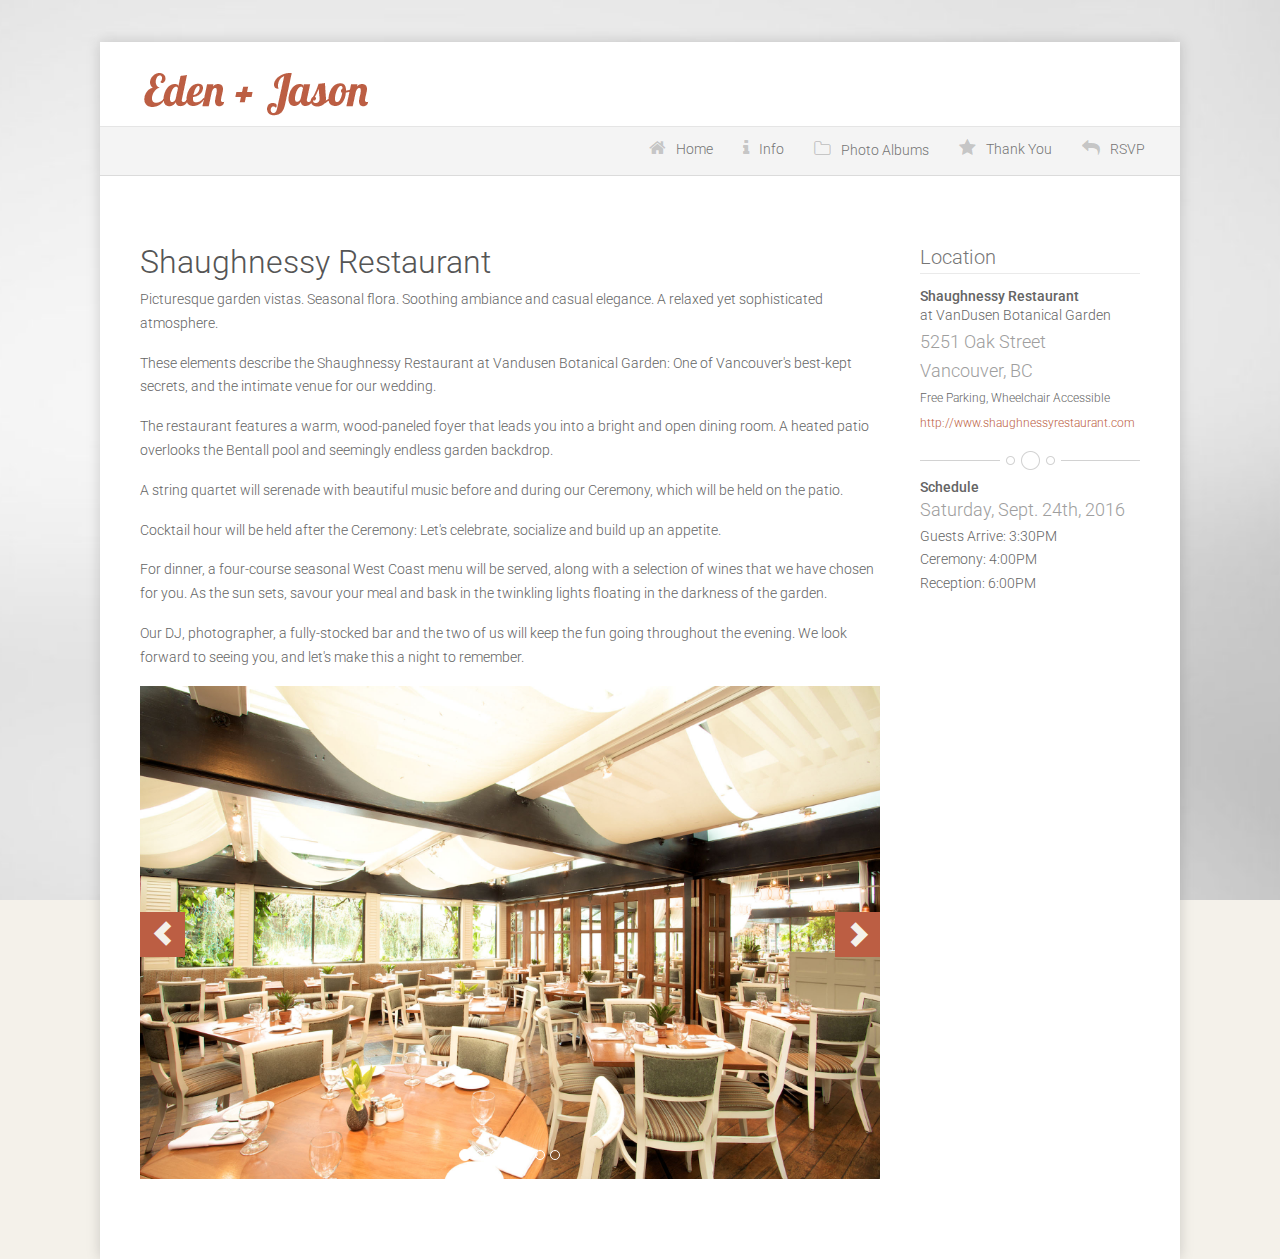
==== commit 7994ba03: "resubmit pics" ====
--- a/info.html
+++ b/info.html
@@ -114,7 +114,6 @@
                                         <li data-target="#carousel-example" data-slide-to="4"></li>
                                         <li data-target="#carousel-example" data-slide-to="5"></li>
                                         <li data-target="#carousel-example" data-slide-to="6"></li>
-                                        <li data-target="#carousel-example" data-slide-to="7"></li>
                                     </ol>
                                     <div class="clearfix"></div>
                                     <!-- End Carousel Indicators -->
@@ -140,9 +139,6 @@
                                         </div>
                                         <div class="item">
                                             <img src="assets/img/info/info7.jpg">
-                                        </div>
-                                        <div class="item">
-                                            <img src="assets/img/info/info8.jpg">
                                         </div>
                                     <!-- End Carousel Images -->
                                     </div>
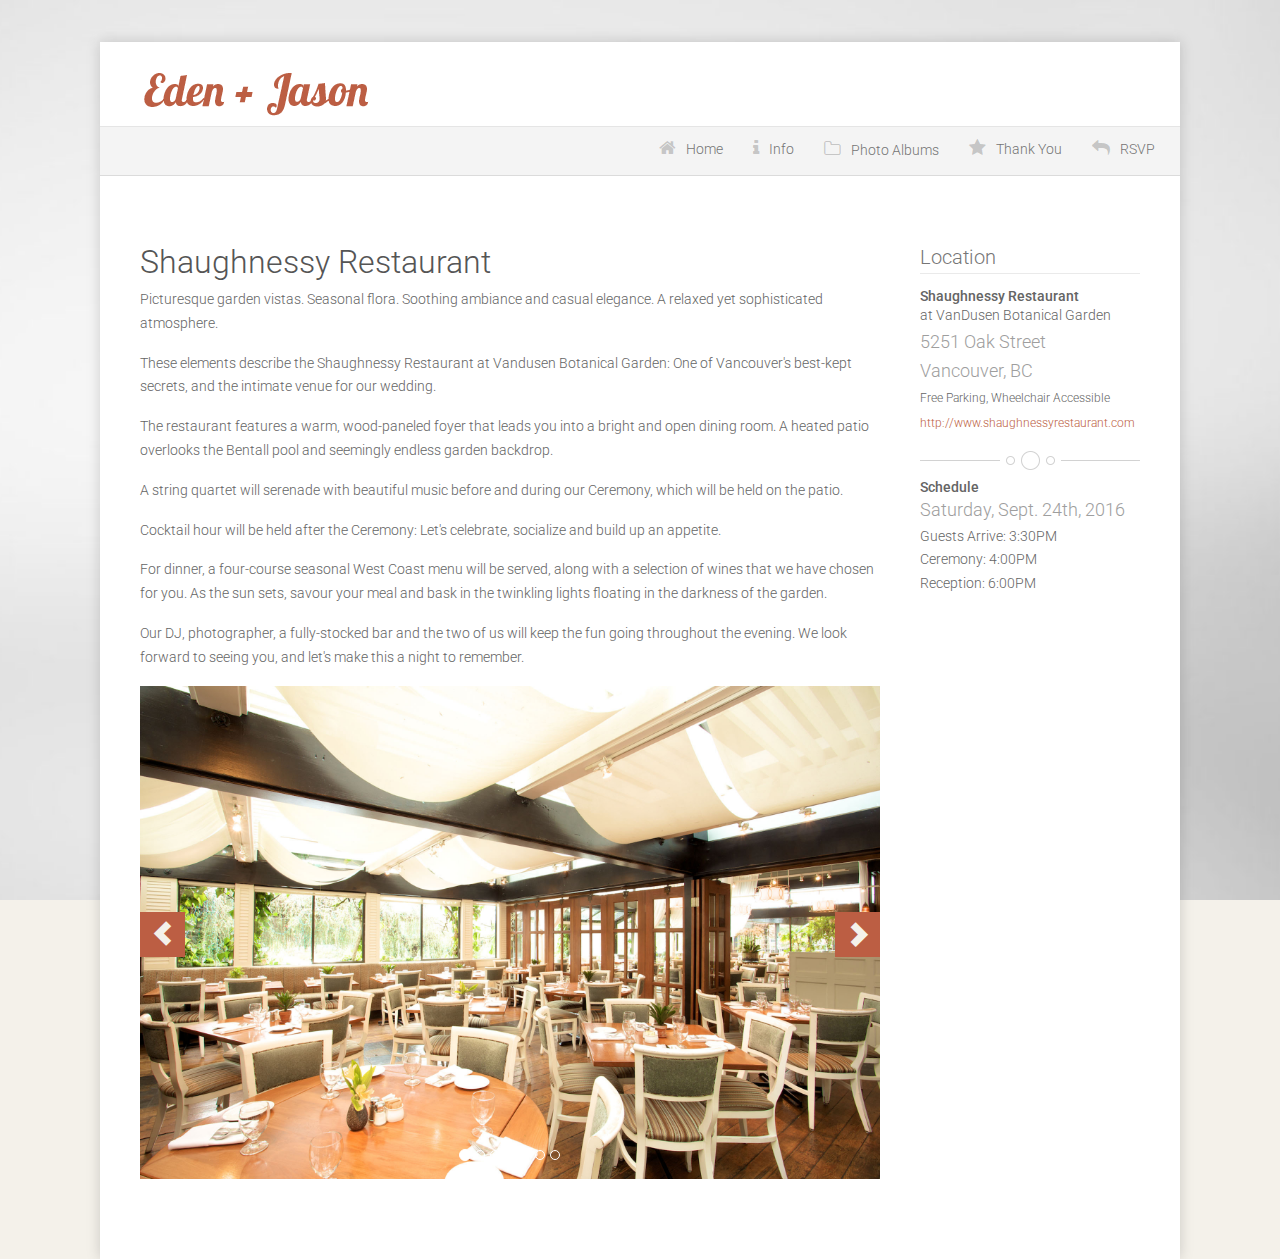
==== commit a27be3e1: "fix menu" ====
--- a/info.html
+++ b/info.html
@@ -75,13 +75,13 @@
                                                 <li>
                                                     <a href="porto.html">Porteau Cove</a>
                                                 </li>
-                                            </ul>                                 
-                                        <li> 
+                                            </ul>
+                                        </li>
                                         <li>
                                             <a href="thankyou.html" class="fa-star">Thank You</a>
                                         </li>
                                         <li>
-                                            <a href="#" class="fa-mail-reply">RSVP</a>
+                                            <a href="rsvp.html" class="fa-mail-reply">RSVP</a>
                                         </li>
                                     </ul>
                                 </div>
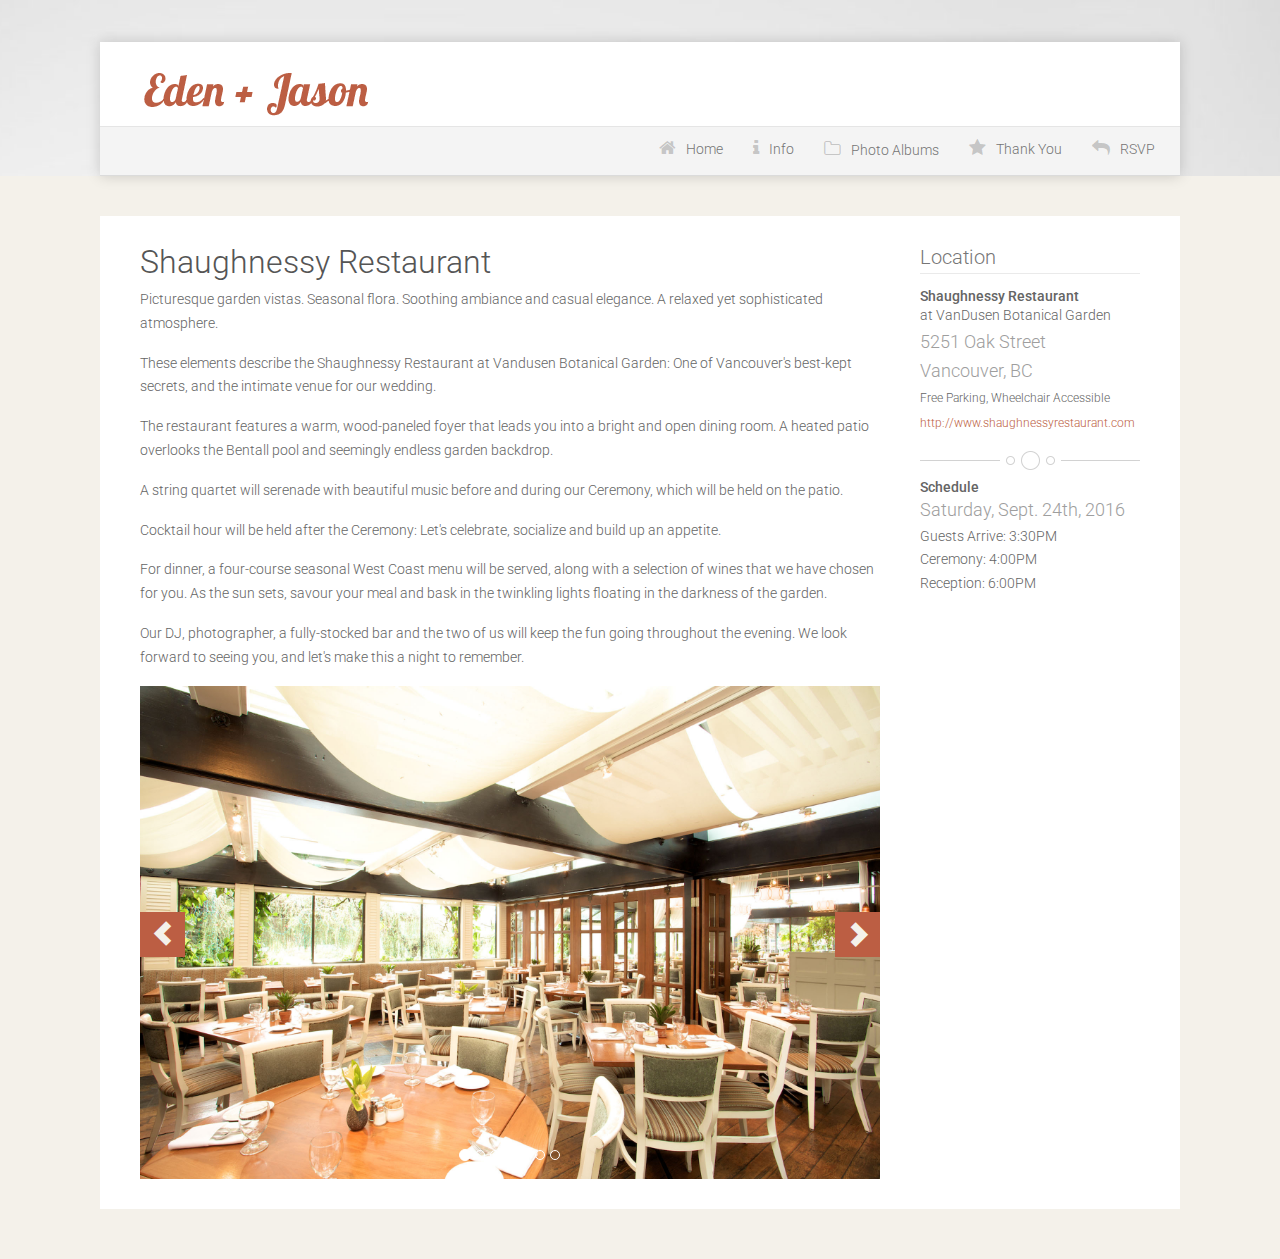
==== commit ccc19ea6: "fix missing /divs" ====
--- a/info.html
+++ b/info.html
@@ -64,7 +64,7 @@
                                             <a href="index.html" class="fa-home">Home</a>
                                         </li>
                                         <li>
-                                            <a href="info.html" class="fa-info">Info</a>                                            
+                                            <a href="info.html" class="fa-info">Info</a>                                           
                                         </li>                                        
                                         <li class="parent">
                                             <span class="fa-folder-o">Photo Albums</span>
@@ -88,115 +88,118 @@
                             </div>
                         </div>
                     </div>
-                    <!-- End Top Menu -->
-                    <!-- === END HEADER === -->
-            <!-- === BEGIN FOOTER === -->
-            <div id="base">
-                <div class="container padding-vert-30 margin-top-40">
-                    <div class="row">
-                        <!-- Main Text -->
-                        <div class="col-md-9">
-                            <h2>Shaughnessy Restaurant</h2>
-                            <p>Picturesque garden vistas. Seasonal flora. Soothing ambiance and casual elegance. A relaxed yet sophisticated atmosphere.</p>
-                            <p>These elements describe the Shaughnessy Restaurant at Vandusen Botanical Garden: One of Vancouver's best-kept secrets, and the intimate venue for our wedding.</p>
-                            <p>The restaurant features a warm, wood-paneled foyer that leads you into a bright and open dining room. A heated patio overlooks the Bentall pool and seemingly endless garden backdrop.</p>
-                            <p>A string quartet will serenade with beautiful music before and during our Ceremony, which will be held on the patio.</p>
-                            <p>Cocktail hour will be held after the Ceremony: Let's celebrate, socialize and build up an appetite.</p>
-                            <p>For dinner, a four-course seasonal West Coast menu will be served, along with a selection of wines that we have chosen for you. As the sun sets, savour your meal and bask in the twinkling lights floating in the darkness of the garden.</p>
-                            <p>Our DJ, photographer, a fully-stocked bar and the two of us will keep the fun going throughout the evening. We look forward to seeing you, and let's make this a night to remember.</p>
-                            <div id="carousel-example" class="carousel slide" data-ride="carousel">
-                                    <!-- Carousel Indicators -->
-                                    <ol class="carousel-indicators">
-                                        <li data-target="#carousel-example" data-slide-to="0" class="active"></li>
-                                        <li data-target="#carousel-example" data-slide-to="1"></li>
-                                        <li data-target="#carousel-example" data-slide-to="2"></li>
-                                        <li data-target="#carousel-example" data-slide-to="3"></li>
-                                        <li data-target="#carousel-example" data-slide-to="4"></li>
-                                        <li data-target="#carousel-example" data-slide-to="5"></li>
-                                        <li data-target="#carousel-example" data-slide-to="6"></li>
-                                    </ol>
-                                    <div class="clearfix"></div>
-                                    <!-- End Carousel Indicators -->
-                                    <!-- Carousel Images -->
-                                    <div class="carousel-inner">
-                                        <div class="item active">
-                                            <img src="assets/img/info/info1.jpg">
-                                        </div>
-                                        <div class="item">
-                                            <img src="assets/img/info/info2.jpg">
-                                        </div>
-                                        <div class="item">
-                                            <img src="assets/img/info/info3.jpg">
-                                        </div>
-                                        <div class="item">
-                                            <img src="assets/img/info/info4.jpg">
-                                        </div>
-                                        <div class="item">
-                                            <img src="assets/img/info/info5.jpg">
-                                        </div>
-                                        <div class="item">
-                                            <img src="assets/img/info/info6.jpg">
-                                        </div>
-                                        <div class="item">
-                                            <img src="assets/img/info/info7.jpg">
-                                        </div>
-                                    <!-- End Carousel Images -->
-                                    </div>
-                                    <!-- Carousel Controls -->
-                                    <a class="left carousel-control" href="#carousel-example" data-slide="prev">
-                                        <span class="glyphicon glyphicon-chevron-left"></span>
-                                    </a>
-                                    <a class="right carousel-control" href="#carousel-example" data-slide="next">
-                                        <span class="glyphicon glyphicon-chevron-right"></span>
-                                    </a>
-                                    <!-- End Carousel Controls -->
-                                </div>
+                </div>
+            </div>
+        </div>
+        <!-- End Top Menu -->
+        <!-- === END HEADER === -->
+        <!-- === BEGIN FOOTER === -->
+        <div id="base">
+            <div class="container padding-vert-30 margin-top-40">
+                <div class="row">
+                    <!-- Main Text -->
+                    <div class="col-md-9">
+                        <h2>Shaughnessy Restaurant</h2>
+                        <p>Picturesque garden vistas. Seasonal flora. Soothing ambiance and casual elegance. A relaxed yet sophisticated    atmosphere.</p>
+                        <p>These elements describe the Shaughnessy Restaurant at Vandusen Botanical Garden: One of Vancouver's best-kept secrets, and the intimate venue for our wedding.</p>
+                        <p>The restaurant features a warm, wood-paneled foyer that leads you into a bright and open dining room. A heated patio overlooks the Bentall pool and seemingly endless garden backdrop.</p>
+                        <p>A string quartet will serenade with beautiful music before and during our Ceremony, which will be held on the patio.</p>
+                        <p>Cocktail hour will be held after the Ceremony: Let's celebrate, socialize and build up an appetite.</p>
+                        <p>For dinner, a four-course seasonal West Coast menu will be served, along with a selection of wines that we have chosen for you. As the sun sets, savour your meal and bask in the twinkling lights floating in the darkness of the garden.</p>
+                        <p>Our DJ, photographer, a fully-stocked bar and the two of us will keep the fun going throughout the evening. We look forward to seeing you, and let's make this a night to remember.</p>
+                        <div id="carousel-example" class="carousel slide" data-ride="carousel">
+                            <!-- Carousel Indicators -->
+                            <ol class="carousel-indicators">
+                                <li data-target="#carousel-example" data-slide-to="0" class="active"></li>
+                                <li data-target="#carousel-example" data-slide-to="1"></li>
+                                <li data-target="#carousel-example" data-slide-to="2"></li>
+                                <li data-target="#carousel-example" data-slide-to="3"></li>
+                                <li data-target="#carousel-example" data-slide-to="4"></li>
+                                <li data-target="#carousel-example" data-slide-to="5"></li>
+                                <li data-target="#carousel-example" data-slide-to="6"></li>
+                            </ol>
+                            <div class="clearfix"></div>
+                            <!-- End Carousel Indicators -->
+                            <!-- Carousel Images -->
+                            <div class="carousel-inner">
+                                <div class="item active">
+                                    <img src="assets/img/info/info1.jpg">
+                                </div>
+                                <div class="item">
+                                    <img src="assets/img/info/info2.jpg">
+                                </div>
+                                <div class="item">
+                                    <img src="assets/img/info/info3.jpg">
+                                </div>
+                                <div class="item">
+                                    <img src="assets/img/info/info4.jpg">
+                                </div>
+                                <div class="item">
+                                    <img src="assets/img/info/info5.jpg">
+                                </div>
+                                <div class="item">
+                                    <img src="assets/img/info/info6.jpg">
+                                </div>
+                                <div class="item">
+                                    <img src="assets/img/info/info7.jpg">
+                                </div>
+                                <!-- End Carousel Images -->
+                            </div>
+                            <!-- Carousel Controls -->
+                            <a class="left carousel-control" href="#carousel-example" data-slide="prev">
+                                <span class="glyphicon glyphicon-chevron-left"></span>
+                            </a>
+                            <a class="right carousel-control" href="#carousel-example" data-slide="next">
+                                <span class="glyphicon glyphicon-chevron-right"></span>
+                            </a>
+                            <!-- End Carousel Controls -->
+                        </div>
                                 <!-- End Carousel Slideshow -->                                                                                 
-                        </div>
-                        <!-- End Main Text -->
-                        <!-- Side Column -->
-                        <div class="col-md-3">
-                            <h3 class="title">Location</h3>
-                            <h6 style="margin: 0;">Shaughnessy Restaurant</h6>at VanDusen Botanical Garden
-                            <h4 style="margin: 0;">5251 Oak Street<br>Vancouver, BC</h4>
-                            <p>
-                                <small>Free Parking, Wheelchair Accessible<br><a href="http://www.shaughnessyrestaurant.com">http://www.shaughnessyrestaurant.com</a></small>
-                            </p>
-                            <hr>
-                            <h6 style="margin: 0;">Schedule</h6>
-                            <h4 style="margin: 0;">Saturday, Sept. 24th, 2016</h4>
-                            <p>
-                                Guests Arrive: 3:30PM<BR>Ceremony: 4:00PM<BR>Reception: 6:00PM
-                            </p>                                 
-                        </div>
-                        <!-- End Side Column -->
-                        <div class="clearfix"></div>
-                    </div>
-                </div>
-            </div>
-            <!-- Footer Menu -->
-            <div id="footer">
-                <div class="container">
-                </div>
-            </div>
-            <!-- End Footer Menu -->
-            <!-- JS -->
-            <script type="text/javascript" src="assets/js/jquery.min.js" type="text/javascript"></script>
-            <script type="text/javascript" src="assets/js/bootstrap.min.js" type="text/javascript"></script>
-            <script type="text/javascript" src="assets/js/scripts.js"></script>
-            <!-- Isotope - Portfolio Sorting -->
-            <script type="text/javascript" src="assets/js/jquery.isotope.js" type="text/javascript"></script>
-            <!-- Mobile Menu - Slicknav -->
-            <script type="text/javascript" src="assets/js/jquery.slicknav.js" type="text/javascript"></script>
-            <!-- Animate on Scroll-->
-            <script type="text/javascript" src="assets/js/jquery.visible.js" charset="utf-8"></script>
-            <!-- Sticky Div -->
-            <script type="text/javascript" src="assets/js/jquery.sticky.js" charset="utf-8"></script>
-            <!-- Slimbox2-->
-            <script type="text/javascript" src="assets/js/slimbox2.js" charset="utf-8"></script>
-            <!-- Modernizr -->
-            <script src="assets/js/modernizr.custom.js" type="text/javascript"></script>
-            <!-- End JS -->
+                    </div>
+                    <!-- End Main Text -->
+                    <!-- Side Column -->
+                    <div class="col-md-3">
+                        <h3 class="title">Location</h3>
+                        <h6 style="margin: 0;">Shaughnessy Restaurant</h6>at VanDusen Botanical Garden
+                        <h4 style="margin: 0;">5251 Oak Street<br>Vancouver, BC</h4>
+                        <p>
+                            <small>Free Parking, Wheelchair Accessible<br><a href="http://www.shaughnessyrestaurant.com">http://www.shaughnessyrestaurant.com</a></small>
+                        </p>
+                        <hr>
+                        <h6 style="margin: 0;">Schedule</h6>
+                        <h4 style="margin: 0;">Saturday, Sept. 24th, 2016</h4>
+                        <p>
+                            Guests Arrive: 3:30PM<BR>Ceremony: 4:00PM<BR>Reception: 6:00PM
+                        </p>                                 
+                    </div>
+                    <!-- End Side Column -->
+                    <div class="clearfix"></div>
+                </div>
+            </div>
+        </div>
+        <!-- Footer Menu -->
+        <div id="footer">
+            <div class="container">
+            </div>
+        </div>
+        <!-- End Footer Menu -->
+        <!-- JS -->
+        <script type="text/javascript" src="assets/js/jquery.min.js" type="text/javascript"></script>
+        <script type="text/javascript" src="assets/js/bootstrap.min.js" type="text/javascript"></script>
+        <script type="text/javascript" src="assets/js/scripts.js"></script>
+        <!-- Isotope - Portfolio Sorting -->
+        <script type="text/javascript" src="assets/js/jquery.isotope.js" type="text/javascript"></script>
+        <!-- Mobile Menu - Slicknav -->
+        <script type="text/javascript" src="assets/js/jquery.slicknav.js" type="text/javascript"></script>
+        <!-- Animate on Scroll-->
+        <script type="text/javascript" src="assets/js/jquery.visible.js" charset="utf-8"></script>
+        <!-- Sticky Div -->
+        <script type="text/javascript" src="assets/js/jquery.sticky.js" charset="utf-8"></script>
+        <!-- Slimbox2-->
+        <script type="text/javascript" src="assets/js/slimbox2.js" charset="utf-8"></script>
+        <!-- Modernizr -->
+        <script src="assets/js/modernizr.custom.js" type="text/javascript"></script>
+        <!-- End JS -->
     </body>
 </html>
 <!-- === END FOOTER === -->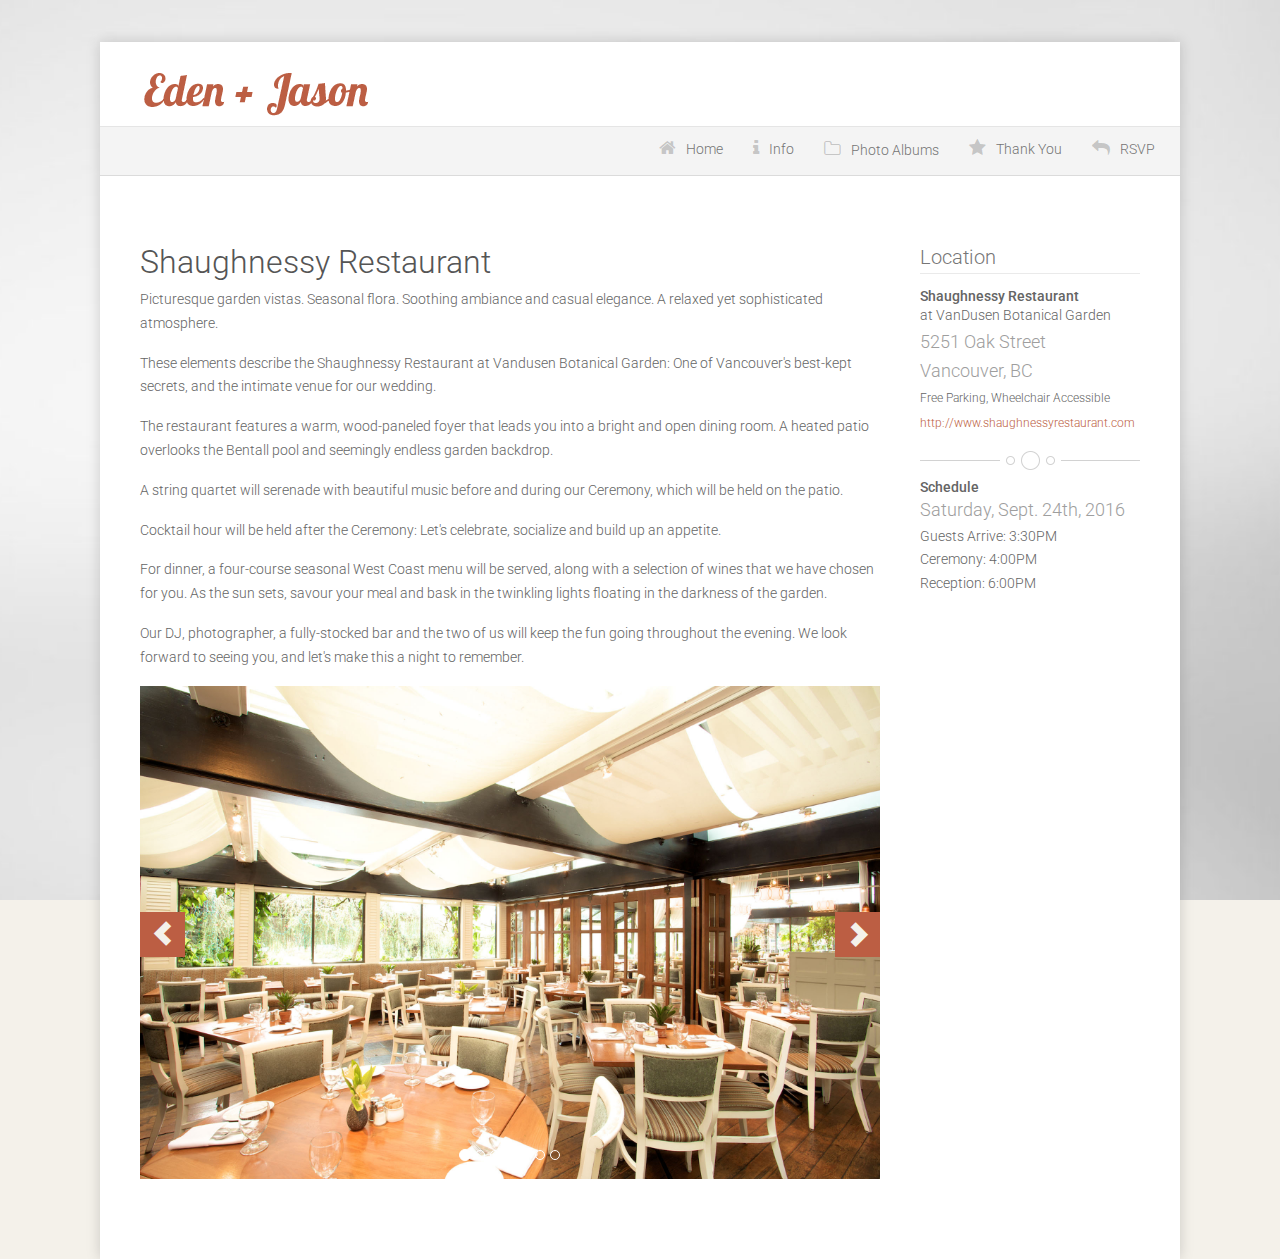
==== commit 3c35a84c: "fix info divs" ====
--- a/info.html
+++ b/info.html
@@ -26,8 +26,6 @@
         <!-- Google Fonts-->
         <link href="http://fonts.googleapis.com/css?family=Roboto:400,300" rel="stylesheet" type="text/css">
         <link href="http://fonts.googleapis.com/css?family=Open+Sans:400,300" rel="stylesheet" type="text/css">
-        <!-- w3 style for info slides -->
-        <link rel="stylesheet" href="http://www.w3schools.com/lib/w3.css">
     </head>
     <body>
         <div id="body_bg">
@@ -88,95 +86,92 @@
                             </div>
                         </div>
                     </div>
-                </div>
-            </div>
-        </div>
-        <!-- End Top Menu -->
-        <!-- === END HEADER === -->
-        <!-- === BEGIN FOOTER === -->
-        <div id="base">
-            <div class="container padding-vert-30 margin-top-40">
-                <div class="row">
-                    <!-- Main Text -->
-                    <div class="col-md-9">
-                        <h2>Shaughnessy Restaurant</h2>
-                        <p>Picturesque garden vistas. Seasonal flora. Soothing ambiance and casual elegance. A relaxed yet sophisticated    atmosphere.</p>
-                        <p>These elements describe the Shaughnessy Restaurant at Vandusen Botanical Garden: One of Vancouver's best-kept secrets, and the intimate venue for our wedding.</p>
-                        <p>The restaurant features a warm, wood-paneled foyer that leads you into a bright and open dining room. A heated patio overlooks the Bentall pool and seemingly endless garden backdrop.</p>
-                        <p>A string quartet will serenade with beautiful music before and during our Ceremony, which will be held on the patio.</p>
-                        <p>Cocktail hour will be held after the Ceremony: Let's celebrate, socialize and build up an appetite.</p>
-                        <p>For dinner, a four-course seasonal West Coast menu will be served, along with a selection of wines that we have chosen for you. As the sun sets, savour your meal and bask in the twinkling lights floating in the darkness of the garden.</p>
-                        <p>Our DJ, photographer, a fully-stocked bar and the two of us will keep the fun going throughout the evening. We look forward to seeing you, and let's make this a night to remember.</p>
-                        <div id="carousel-example" class="carousel slide" data-ride="carousel">
-                            <!-- Carousel Indicators -->
-                            <ol class="carousel-indicators">
-                                <li data-target="#carousel-example" data-slide-to="0" class="active"></li>
-                                <li data-target="#carousel-example" data-slide-to="1"></li>
-                                <li data-target="#carousel-example" data-slide-to="2"></li>
-                                <li data-target="#carousel-example" data-slide-to="3"></li>
-                                <li data-target="#carousel-example" data-slide-to="4"></li>
-                                <li data-target="#carousel-example" data-slide-to="5"></li>
-                                <li data-target="#carousel-example" data-slide-to="6"></li>
-                            </ol>
-                            <div class="clearfix"></div>
-                            <!-- End Carousel Indicators -->
-                            <!-- Carousel Images -->
-                            <div class="carousel-inner">
-                                <div class="item active">
-                                    <img src="assets/img/info/info1.jpg">
+                    <!-- End Top Menu -->
+                    <!-- === END HEADER === -->
+                    <!-- === BEGIN FOOTER === -->
+                    <div id="base">
+                        <div class="container padding-vert-30 margin-top-40">
+                            <div class="row">
+                                <!-- Main Text -->
+                                <div class="col-md-9">
+                                    <h2>Shaughnessy Restaurant</h2>
+                                    <p>Picturesque garden vistas. Seasonal flora. Soothing ambiance and casual elegance. A relaxed yet sophisticated    atmosphere.</p>
+                                    <p>These elements describe the Shaughnessy Restaurant at Vandusen Botanical Garden: One of Vancouver's best-kept secrets, and the intimate venue for our wedding.</p>
+                                    <p>The restaurant features a warm, wood-paneled foyer that leads you into a bright and open dining room. A heated patio overlooks the Bentall pool and seemingly endless garden backdrop.</p>
+                                    <p>A string quartet will serenade with beautiful music before and during our Ceremony, which will be held on the patio.</p>
+                                    <p>Cocktail hour will be held after the Ceremony: Let's celebrate, socialize and build up an appetite.</p>
+                                    <p>For dinner, a four-course seasonal West Coast menu will be served, along with a selection of wines that we have chosen for you. As the sun sets, savour your meal and bask in the twinkling lights floating in the darkness of the garden.</p>
+                                    <p>Our DJ, photographer, a fully-stocked bar and the two of us will keep the fun going throughout the evening. We look forward to seeing you, and let's make this a night to remember.</p>
+                                    <div id="carousel-example" class="carousel slide" data-ride="carousel">
+                                        <!-- Carousel Indicators -->
+                                        <ol class="carousel-indicators">
+                                            <li data-target="#carousel-example" data-slide-to="0" class="active"></li>
+                                            <li data-target="#carousel-example" data-slide-to="1"></li>
+                                            <li data-target="#carousel-example" data-slide-to="2"></li>
+                                            <li data-target="#carousel-example" data-slide-to="3"></li>
+                                            <li data-target="#carousel-example" data-slide-to="4"></li>
+                                            <li data-target="#carousel-example" data-slide-to="5"></li>
+                                            <li data-target="#carousel-example" data-slide-to="6"></li>
+                                        </ol>
+                                        <div class="clearfix"></div>
+                                        <!-- End Carousel Indicators -->
+                                        <!-- Carousel Images -->
+                                        <div class="carousel-inner">
+                                            <div class="item active">
+                                                <img src="assets/img/info/info1.jpg">
+                                            </div>
+                                            <div class="item">
+                                                <img src="assets/img/info/info2.jpg">
+                                            </div>
+                                            <div class="item">
+                                                <img src="assets/img/info/info3.jpg">
+                                            </div>
+                                            <div class="item">
+                                                <img src="assets/img/info/info4.jpg">
+                                            </div>
+                                            <div class="item">
+                                                <img src="assets/img/info/info5.jpg">
+                                            </div>
+                                            <div class="item">
+                                                <img src="assets/img/info/info6.jpg">
+                                            </div>
+                                            <div class="item">
+                                                <img src="assets/img/info/info7.jpg">
+                                            </div>
+                                            <!-- End Carousel Images -->
+                                        </div>
+                                        <!-- Carousel Controls -->
+                                        <a class="left carousel-control" href="#carousel-example" data-slide="prev">
+                                            <span class="glyphicon glyphicon-chevron-left"></span>
+                                        </a>
+                                        <a class="right carousel-control" href="#carousel-example" data-slide="next">
+                                            <span class="glyphicon glyphicon-chevron-right"></span>
+                                        </a>
+                                        <!-- End Carousel Controls -->
+                                    </div>
+                                    <!-- End Carousel Slideshow -->                                                                            
                                 </div>
-                                <div class="item">
-                                    <img src="assets/img/info/info2.jpg">
+                                <!-- End Main Text -->
+                                <!-- Side Column -->
+                                <div class="col-md-3">
+                                    <h3 class="title">Location</h3>
+                                    <h6 style="margin: 0;">Shaughnessy Restaurant</h6>at VanDusen Botanical Garden
+                                    <h4 style="margin: 0;">5251 Oak Street<br>Vancouver, BC</h4>
+                                    <p>
+                                        <small>Free Parking, Wheelchair Accessible<br><a href="http://www.shaughnessyrestaurant.com">http://www.shaughnessyrestaurant.com</a></small>
+                                    </p>
+                                    <hr>
+                                    <h6 style="margin: 0;">Schedule</h6>
+                                    <h4 style="margin: 0;">Saturday, Sept. 24th, 2016</h4>
+                                    <p>
+                                        Guests Arrive: 3:30PM<BR>Ceremony: 4:00PM<BR>Reception: 6:00PM
+                                    </p>                                 
                                 </div>
-                                <div class="item">
-                                    <img src="assets/img/info/info3.jpg">
-                                </div>
-                                <div class="item">
-                                    <img src="assets/img/info/info4.jpg">
-                                </div>
-                                <div class="item">
-                                    <img src="assets/img/info/info5.jpg">
-                                </div>
-                                <div class="item">
-                                    <img src="assets/img/info/info6.jpg">
-                                </div>
-                                <div class="item">
-                                    <img src="assets/img/info/info7.jpg">
-                                </div>
-                                <!-- End Carousel Images -->
+                                <!-- End Side Column -->
+                                <div class="clearfix"></div>
                             </div>
-                            <!-- Carousel Controls -->
-                            <a class="left carousel-control" href="#carousel-example" data-slide="prev">
-                                <span class="glyphicon glyphicon-chevron-left"></span>
-                            </a>
-                            <a class="right carousel-control" href="#carousel-example" data-slide="next">
-                                <span class="glyphicon glyphicon-chevron-right"></span>
-                            </a>
-                            <!-- End Carousel Controls -->
                         </div>
-                                <!-- End Carousel Slideshow -->                                                                                 
                     </div>
-                    <!-- End Main Text -->
-                    <!-- Side Column -->
-                    <div class="col-md-3">
-                        <h3 class="title">Location</h3>
-                        <h6 style="margin: 0;">Shaughnessy Restaurant</h6>at VanDusen Botanical Garden
-                        <h4 style="margin: 0;">5251 Oak Street<br>Vancouver, BC</h4>
-                        <p>
-                            <small>Free Parking, Wheelchair Accessible<br><a href="http://www.shaughnessyrestaurant.com">http://www.shaughnessyrestaurant.com</a></small>
-                        </p>
-                        <hr>
-                        <h6 style="margin: 0;">Schedule</h6>
-                        <h4 style="margin: 0;">Saturday, Sept. 24th, 2016</h4>
-                        <p>
-                            Guests Arrive: 3:30PM<BR>Ceremony: 4:00PM<BR>Reception: 6:00PM
-                        </p>                                 
-                    </div>
-                    <!-- End Side Column -->
-                    <div class="clearfix"></div>
-                </div>
-            </div>
-        </div>
         <!-- Footer Menu -->
         <div id="footer">
             <div class="container">
